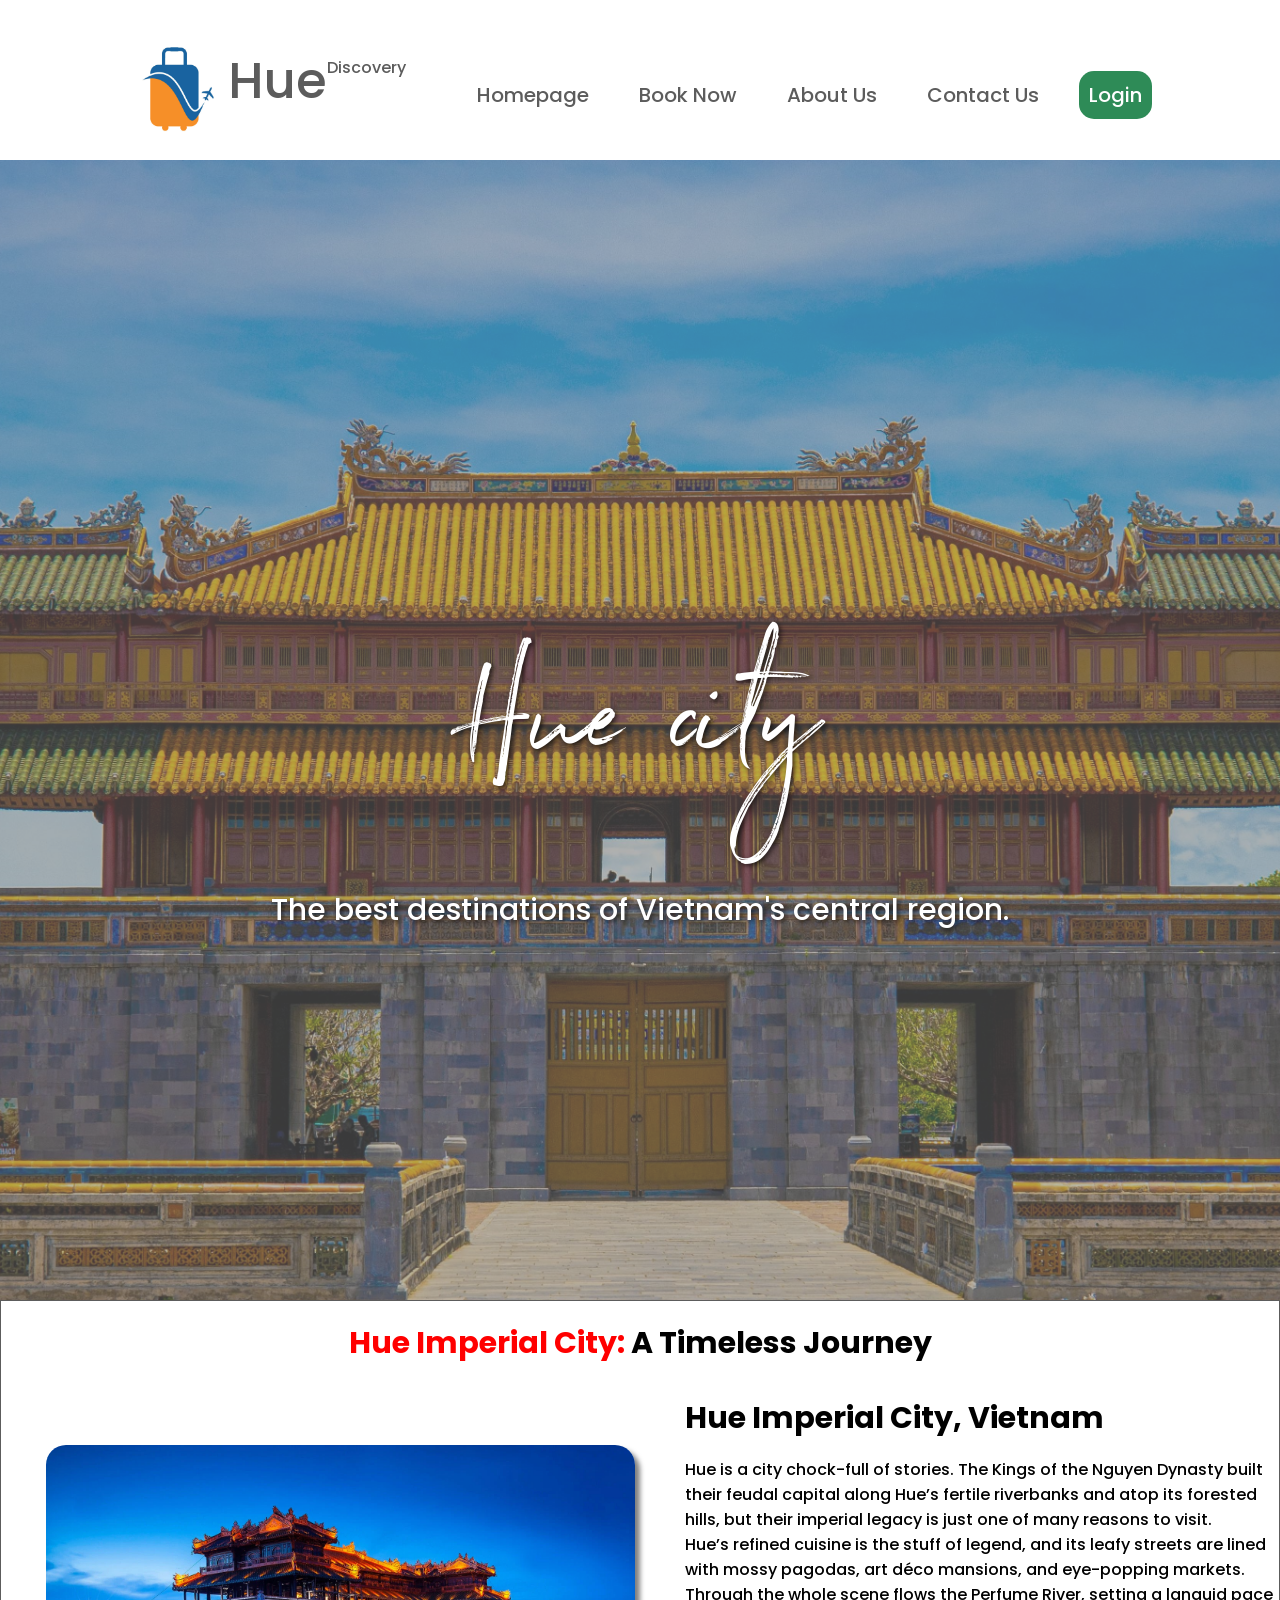
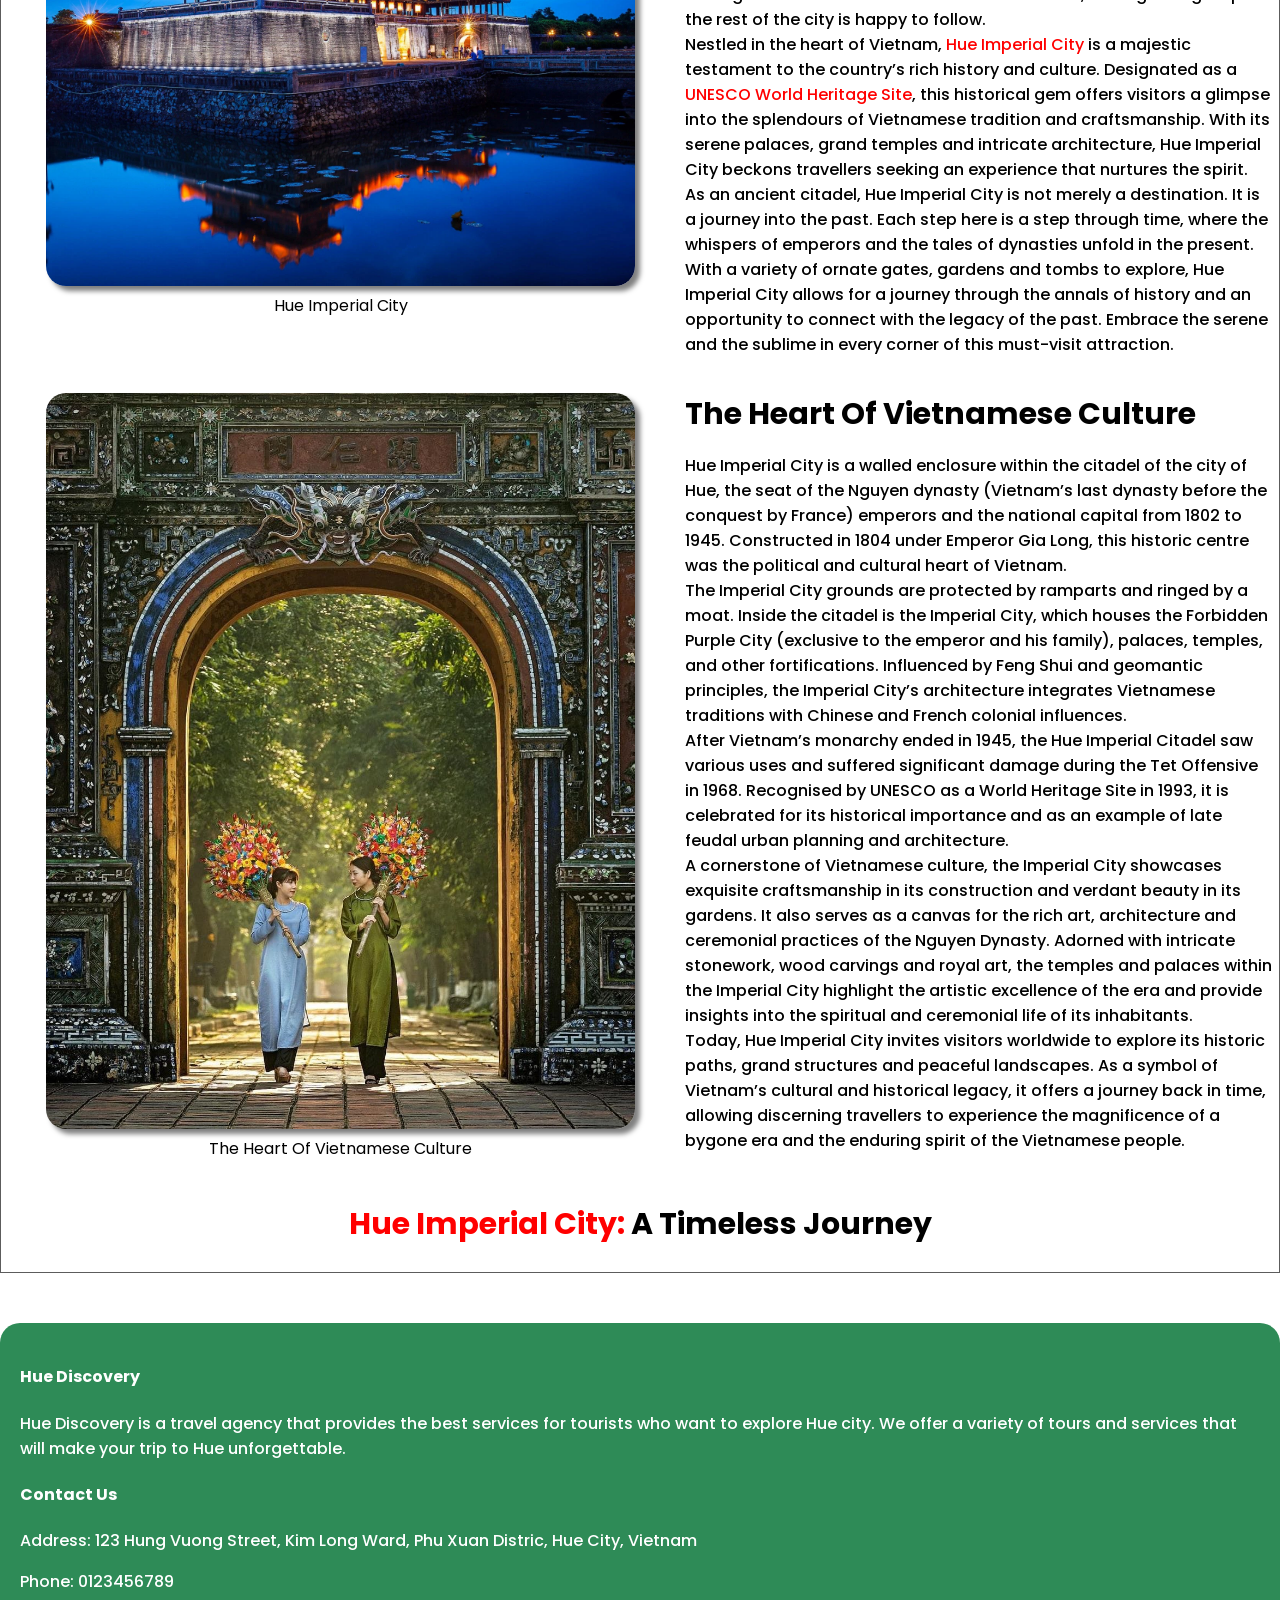
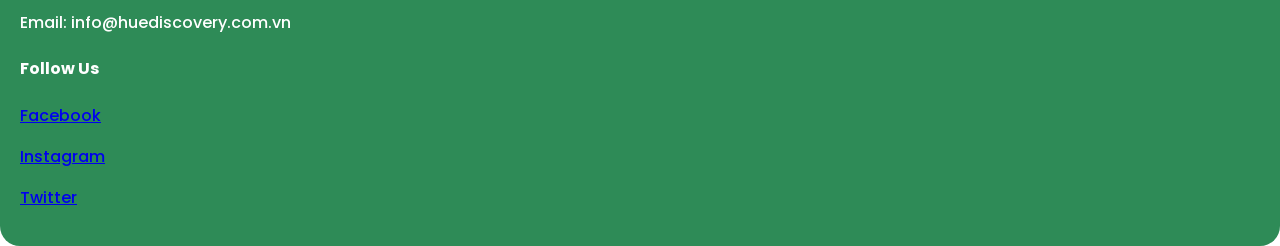
==== html-basic/assessment/Part2/index.html @ 6ab5e44c "Modify HueDiscovery website and update JavaScript assessment 2" ====
<!DOCTYPE html>
<html lang="en">

<head>
    <meta charset="UTF-8">
    <meta name="viewport" content="width=device-width, initial-scale=1.0">
    <title>HomePage</title>
    <link rel="stylesheet" href="./css/index.css">
    <link
        href="https://fonts.googleapis.com/css2?family=Open+Sans:ital,wght@0,300..800;1,300..800&family=Poppins:ital,wght@0,100;0,200;0,300;0,400;0,500;0,600;0,700;0,800;0,900;1,100;1,200;1,300;1,400;1,500;1,600;1,700;1,800;1,900&display=swap"
        rel="stylesheet">
</head>

<body>
    <header>
        <nav>
            <div class="logo">
                <img src="./img/Logo.jpg" alt="Logo">
                <h1>Hue</h1>
                <p>Discovery</p>
            </div>
            <ul>
                <li class="menu"><a href="index.html">Homepage</a></li>
                <li class="menu"><a href="service.html">Book Now</a></li>
                <li class="menu"><a href="about.html">About Us</a></li>
                <li class="menu"><a href="contact.html">Contact Us</a></li>
                <li><a class="loginBt" href="login.html">Login</a></li>
            </ul>
        </nav>
        <section class="hero">
            <h1>Hue city</h1>
            <p>The best destinations of Vietnam's central region.</p>
        </section>
    </header>
    <main>
        <section class="contentContainer">
            <h2><span class="highLightText">Hue Imperial City:</span> A Timeless Journey</h2>
            <div class="contentWrapper">
                <figure class="slide">
                    <img src="./img/best-time-to-visit-hue-1536x1152.webp" alt="Hue Imperial City">
                    <figcaption>Hue Imperial City</figcaption>
                </figure>
                <div class="informationContainer">
                    <div class="imperialCityContent">
                        <article>
                            <h3> Hue Imperial City, Vietnam</h3>
                            <p>Hue is a city chock-full of stories. The Kings of the Nguyen Dynasty built their feudal
                                capital
                                along Hue’s fertile riverbanks and atop its forested hills, but their imperial legacy is
                                just
                                one of many reasons to visit. <br>
                                Hue’s refined cuisine is the stuff of legend, and its leafy streets are lined with mossy
                                pagodas, art déco mansions, and eye-popping markets. Through the whole scene flows the
                                Perfume
                                River, setting a languid pace the rest of the city is happy to follow. <br>
                                Nestled in the heart of Vietnam, <span class="highLightText">Hue Imperial City</span> is a majestic testament to the
                                country’s
                                rich
                                history and culture. Designated as a <span class="highLightText">UNESCO World Heritage Site</span>, this historical gem
                                offers
                                visitors a glimpse into the splendours of Vietnamese tradition and craftsmanship. With
                                its
                                serene palaces, grand temples and intricate architecture, Hue Imperial City beckons
                                travellers
                                seeking an experience that nurtures the spirit. <br>
                                As an ancient citadel, Hue Imperial City is not merely a destination. It is a journey
                                into
                                the
                                past. Each step here is a step through time, where the whispers of emperors and the
                                tales of
                                dynasties unfold in the present. With a variety of ornate gates, gardens and tombs to
                                explore,
                                Hue Imperial City allows for a journey through the annals of history and an opportunity
                                to
                                connect with the legacy of the past. Embrace the serene and the sublime in every corner
                                of
                                this
                                must-visit attraction. </p>
                        </article>                        
                    </div>
                </div>
            </div>
            <div class="contentWrapper">
                <figure class="slide">
                    <img src="./img/vietnameseCulture.jpg" alt="The Heart Of Vietnamese Culture">
                    <figcaption>The Heart Of Vietnamese Culture</figcaption>
                </figure>
                <div class="informationContainer">
                    <div class="imperialCityContent">
                        <article>
                            <h3>The Heart Of Vietnamese Culture</h3>
                            <p> Hue Imperial City is a walled enclosure within the citadel of the city of Hue, the seat of the Nguyen dynasty (Vietnam’s last dynasty before the conquest by France) emperors and the national capital from 1802 to 1945. Constructed in 1804 under Emperor Gia Long, this historic centre was the political and cultural heart of Vietnam. <br>
                                
                                The Imperial City grounds are protected by ramparts and ringed by a moat. Inside the citadel is the Imperial City, which houses the Forbidden Purple City (exclusive to the emperor and his family), palaces, temples, and other fortifications. Influenced by Feng Shui and geomantic principles, the Imperial City’s architecture integrates Vietnamese traditions with Chinese and French colonial influences. <br>
                                
                                After Vietnam’s monarchy ended in 1945, the Hue Imperial Citadel saw various uses and suffered significant damage during the Tet Offensive in 1968. Recognised by UNESCO as a World Heritage Site in 1993, it is celebrated for its historical importance and as an example of late feudal urban planning and architecture. <br>
                                
                                A cornerstone of Vietnamese culture, the Imperial City showcases exquisite craftsmanship in its construction and verdant beauty in its gardens. It also serves as a canvas for the rich art, architecture and ceremonial practices of the Nguyen Dynasty. Adorned with intricate stonework, wood carvings and royal art, the temples and palaces within the Imperial City highlight the artistic excellence of the era and provide insights into the spiritual and ceremonial life of its inhabitants. <br>
                                Today, Hue Imperial City invites visitors worldwide to explore its historic paths, grand structures and peaceful landscapes. As a symbol of Vietnam’s cultural and historical legacy, it offers a journey back in time, allowing discerning travellers to experience the magnificence of a bygone era and the enduring spirit of the Vietnamese people.
                                </p>
                        </article>                        
                    </div>
                </div>
            </div>
            <h2><span class="highLightText">Hue Imperial City:</span> A Timeless Journey</h2>



        </section>
    </main>
    <footer>
        <div class="footerContainer">
            <div class="footerContent">
                <h4>Hue Discovery</h4>
                <p> Hue Discovery is a travel agency that provides the best services for tourists who want to explore
                    Hue city. We offer a variety of tours and services that will make your trip to Hue unforgettable.
                </p>
            </div>
            <div class="footerContent">
                <h4> Contact Us</h4>
                <p> Address: 123 Hung Vuong Street, Kim Long Ward, Phu Xuan Distric, Hue City, Vietnam</p>
                <p> Phone: 0123456789</p>
                <p> Email: info@huediscovery.com.vn
            </div>
            <div class="footerContent">
                <h4> Follow Us</h4>
                <p> <a href="https://www.facebook.com/huediscovery">Facebook</a></p>
                <p> <a href="https://www.instagram.com/huediscovery">Instagram</a></p>
                <p> <a href="https://www.twitter.com/huediscovery">Twitter</a></p>
            </div>
        </div>
    </footer>
</body>

</html>
---- html-basic/assessment/Part2/css/index.css ----
/* -This is the CSS file for the index.html file
---------------------------------------------------------
-Introduction part of Hue Discovery website
---------------------------------------------------------
Insert font Northwell.ttf for Hero landing page */
@font-face {
    font-family: Northwell;
    src: url(../fonts/Northwell.ttf);
}

/* Setting attributes for the body */
body {
    font-family: "Poppins", serif;
    background-color: white;
    box-sizing: border-box;
    margin: auto;
    padding: 0px;
}

/* Setting attributes for the navigation bar */
nav {
    width: 80%;
    height: 100px;
    display: flex;
    align-items: center;
    justify-content: space-between;
    margin: auto;
    background-color: white;
    padding: 0 20px;
    margin-top: 50px;
    margin-bottom: 10px;
    border-radius: 20px;
}

nav ul {
    height: 100%;
    list-style: none;
    display: flex;
    justify-content: flex-end;
    align-items: center;
    gap: 30px;
}

nav ul li a {
    text-decoration: none;
    color: #5c5c5c;
    font-size: 20px;
    font-weight: 500;
    padding: 10px;
    white-space: nowrap;
    transition: color 0.3s ease, transform 0.3s ease;
}

nav ul li a:hover {
    color: seagreen;
}

nav ul li .loginBt {
    background-color: seagreen;
    border-radius: 15px;
    color: white;
    transition: 0.3s ease-in-out;
}

nav ul li .loginBt:hover {
    cursor: pointer;
    color: seagreen;
    background-color: white;
    border: 1px solid seagreen;
}


nav ul li {
    position: relative;
    height: 40px;
}

nav ul .menu::after {
    content: "";
    position: absolute;
    left: 50%;
    bottom: 0;
    width: 0;
    height: 4px;
    background: seagreen;
    transition: width 0.3s ease, left 0.3s ease;
}

nav ul li:hover::after {
    width: 100%;
    left: 0;
}
/* Settings for the logo and branch name of the website */
.logo {
    display: flex;
    justify-content: flex-start;
}

.logo img {
    width: 100px;
    height: 100px;
    border-radius: 50%;
    transition: transform 0.3s ease;
}

.logo h1,
p {
    font-weight: 500;
    color: #5c5c5c;
    transition: color 0.3s ease, transform 0.3s ease;
}

.logo h1 {
    font-size: 50px;
    margin-top: 5px;
}

.logo h1:hover {
    color: seagreen;
    transform: scale(1.1);
}
/* Settings for the hero landing page */
.hero {
    position: relative;
    background: url("../img/Hue-hero.jpg") no-repeat center/cover;
    height: 1100px;
    display: flex;
    flex-direction: column;
    align-items: center;
    justify-content: center;
    text-align: center;
    color: white;
    padding: 20px;
}

.hero::before {
    content: "";
    position: absolute;
    top: 0;
    left: 0;
    width: 100%;
    height: 100%;
    background: rgba(117, 117, 117, 0.5);
}

.hero h1 {
    position: relative;
    z-index: 1;
    font-size: 150px;
    text-shadow: 2px 2px 5px rgba(0, 0, 0, 0.7);
    margin-bottom: 5px;
    font-weight: 500;
    font-family: 'Northwell', serif;
}

.hero p {
    position: relative;
    z-index: 1;
    font-size: 30px;
    text-shadow: 2px 2px 5px rgba(0, 0, 0, 0.7);
    margin-top: 20px;
    color: white;
}
/*---------------------------------------------------------
 - Settings for the Main content of the website 
 ---------------------------------------------------------*/
 
 .contentContainer {
    display: flex;
    flex-direction: column; /* Stack content vertically */
    justify-content: flex-start;
    align-items: center; /* Center content horizontally */
    margin: auto;
    border: 1px solid #5c5c5c;
}
.contentWrapper {
    display: flex;
    align-items: center;
}
.contentContainer h2 {
    font-size: 30px;
    font-weight: bold;
    color: #000000;
    margin-top: 20px;
}
.contentContainer .highLightText{
    color: red;
}
.contentContainer .contentWrapper .slide img {
    width: 100%;
    border-radius: 20px;
    box-shadow: 5px 5px 5px rgba(0, 0, 0, 0.5);
    transition: ease-in-out 0.5s;
}
.contentContainer .contentWrapper figcaption {
    color: #000000; text-align: center;
}

.contentContainer .contentWrapper .slide img:hover {
    transform: scale(0.9);
}

.contentContainer .contentWrapper .slide,

.contentContainer .contentWrapper .informationContainer {
    width: 50%;
    max-width: 800px;
    padding: 5px;
}

.contentContainer .contentWrapper .informationContainer p,h3 {
    color: #000000;
    margin-bottom: 10px;
}
 
.contentContainer .contentWrapper .informationContainer h3 {
    font-size: 30px;
    font-weight: bold;
    margin-top: 0px;
}
/* Settings footer part of the website page */
footer {
    background-color: seagreen;
    padding: 20px;
    margin-top: 50px;
    border-radius: 20px;
}

footer p,
h4 {
    color: white;
}






















@media (max-width: 700px) {
    nav ul {
        flex-direction: column;
        /* Stack items vertically */
        align-items: flex-end;
        /* Center the items horizontally */
        gap: 5px;
        margin-top: 20px;
        /* Adjust spacing between items */
    }

    nav ul li a {
        font-size: 10px;
        /* Optionally, adjust font size for smaller screens */
        padding: 8px;
        /* Adjust padding for a more compact look */
    }

    .logo h1 {
        font-size: 25px;
    }

}
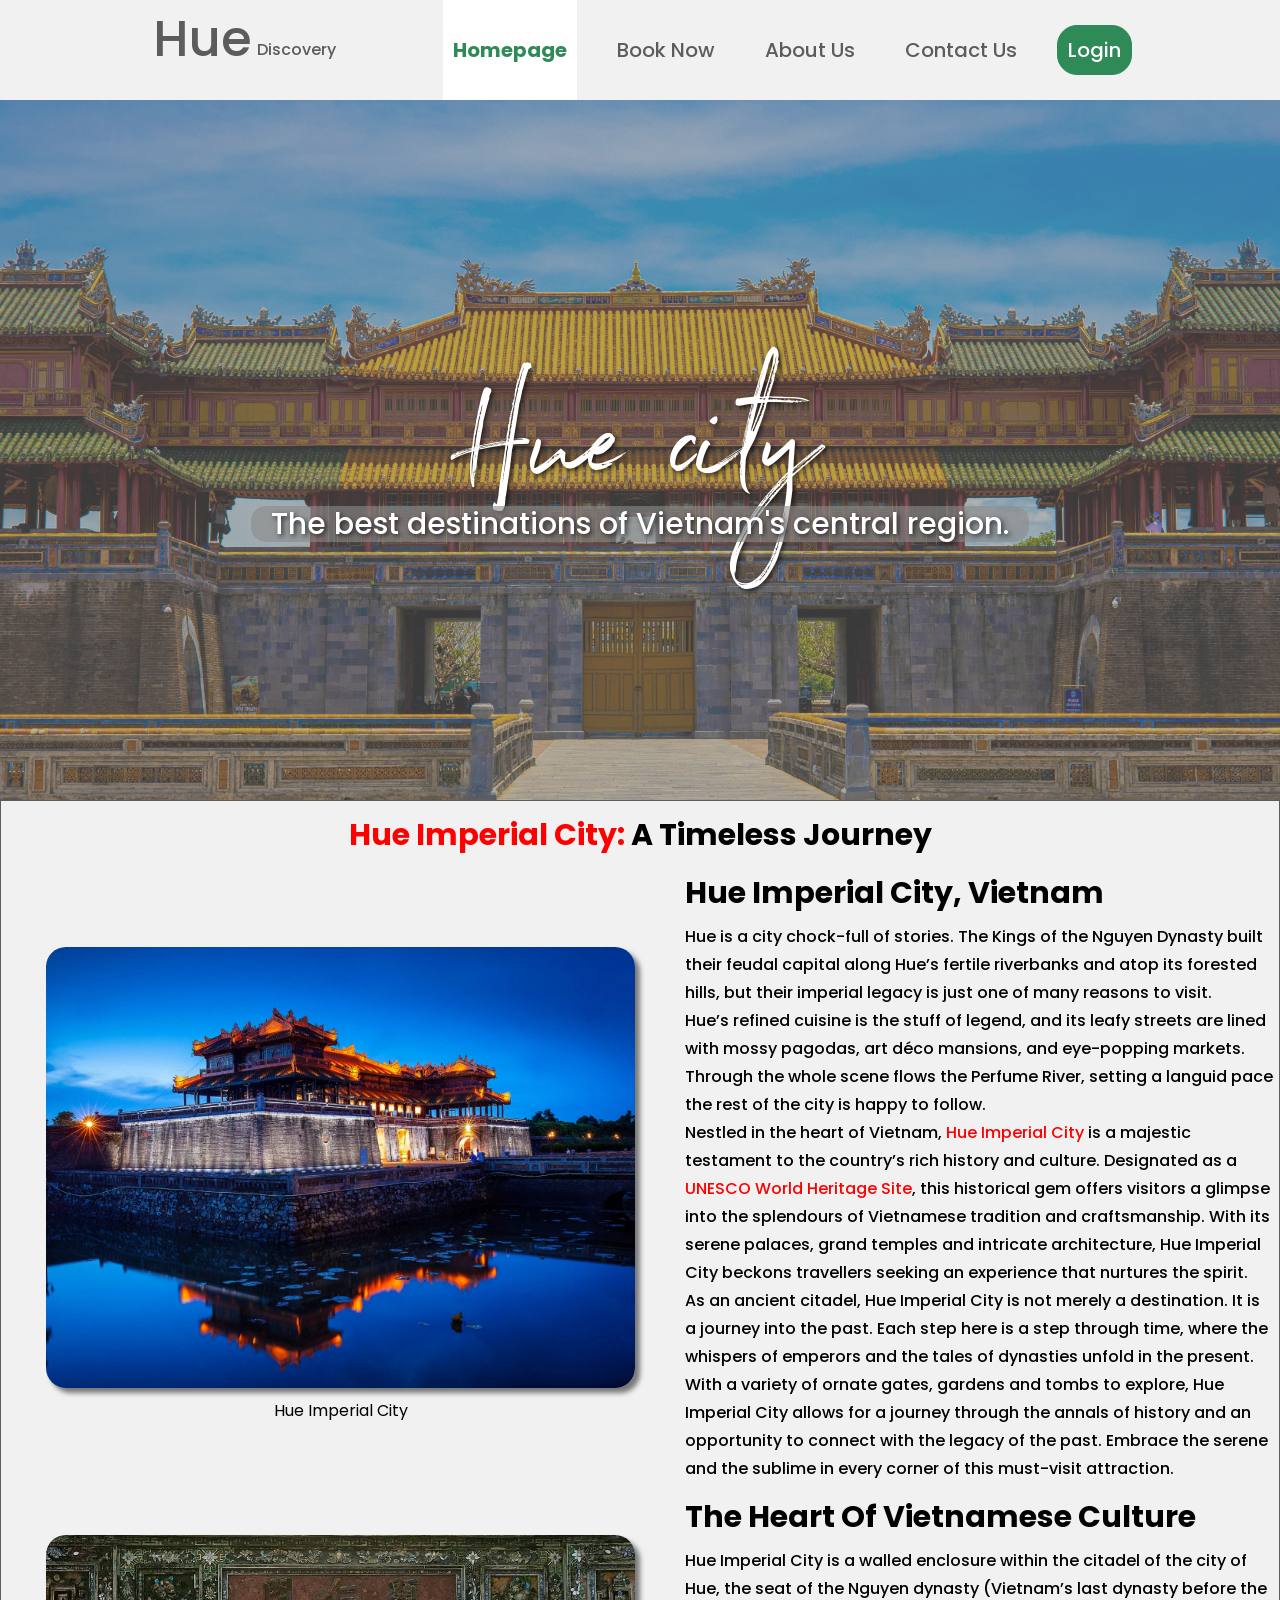
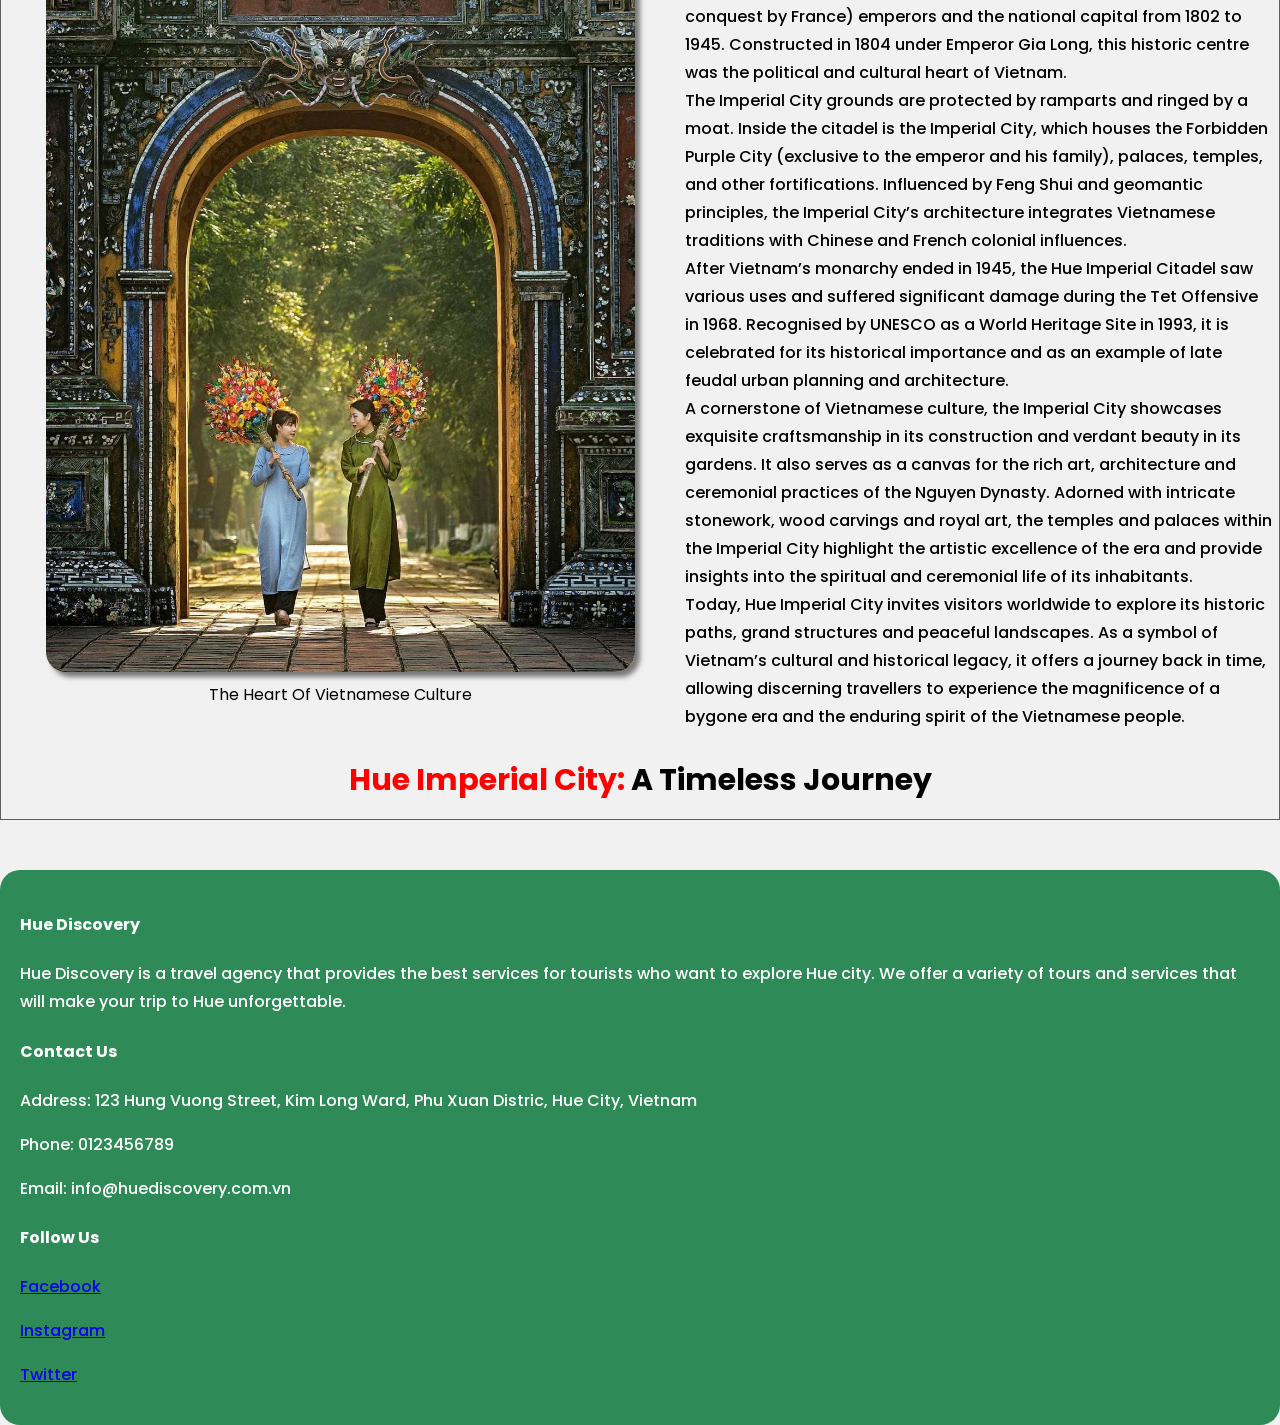
==== commit 8bd57dcd: "add file inclass HTML week4" ====
--- a/html-basic/assessment/Part2/index.html
+++ b/html-basic/assessment/Part2/index.html
@@ -15,16 +15,16 @@
     <header>
         <nav>
             <div class="logo">
-                <img src="./img/Logo.jpg" alt="Logo">
-                <h1>Hue</h1>
+<!--                 <img src="./img/Logo.jpg" alt="Logo"> -->
+                <h2>Hue</h2>
                 <p>Discovery</p>
             </div>
             <ul>
-                <li class="menu"><a href="index.html">Homepage</a></li>
+                <li class="menu"><a href="index.html" class="current " >Homepage</a></li>
                 <li class="menu"><a href="service.html">Book Now</a></li>
                 <li class="menu"><a href="about.html">About Us</a></li>
                 <li class="menu"><a href="contact.html">Contact Us</a></li>
-                <li><a class="loginBt" href="login.html">Login</a></li>
+                <li class="loginLi"><a class="loginBt" href="login.html">Login</a></li>
             </ul>
         </nav>
         <section class="hero">
--- a/html-basic/assessment/Part2/css/index.css
+++ b/html-basic/assessment/Part2/css/index.css
@@ -4,274 +4,231 @@
 ---------------------------------------------------------
 Insert font Northwell.ttf for Hero landing page */
 @font-face {
-    font-family: Northwell;
-    src: url(../fonts/Northwell.ttf);
-}
-
+  font-family: Northwell;
+  src: url(../fonts/Northwell.ttf);
+}
+*{
+    box-sizing: border-box;
+}
 /* Setting attributes for the body */
 body {
-    font-family: "Poppins", serif;
-    background-color: white;
-    box-sizing: border-box;
-    margin: auto;
-    padding: 0px;
+  font-family: "Poppins", serif;
+  margin: 0;
+  line-height: 28px;
+  color: #333333;
+  background-color: rgb(241, 241, 241);
 }
 
 /* Setting attributes for the navigation bar */
 nav {
-    width: 80%;
-    height: 100px;
-    display: flex;
-    align-items: center;
-    justify-content: space-between;
-    margin: auto;
-    background-color: white;
-    padding: 0 20px;
-    margin-top: 50px;
-    margin-bottom: 10px;
-    border-radius: 20px;
-}
-
+  width: 80%;
+  height: 100px;
+  display: flex;
+  align-items: center;
+  justify-content: space-between;
+  margin: auto;
+  padding: 0 20px;
+}
 nav ul {
-    height: 100%;
     list-style: none;
     display: flex;
     justify-content: flex-end;
-    align-items: center;
+    align-items: center; 
     gap: 30px;
-}
-
+    height: 100%; 
+}
+nav ul li {
+    height: 100%; 
+    display: flex; 
+    align-items: center; 
+}
+nav ul li a:hover{
+    background-color: white;
+    color: seagreen;
+  }
 nav ul li a {
-    text-decoration: none;
-    color: #5c5c5c;
-    font-size: 20px;
-    font-weight: 500;
-    padding: 10px;
-    white-space: nowrap;
-    transition: color 0.3s ease, transform 0.3s ease;
-}
-
-nav ul li a:hover {
-    color: seagreen;
-}
-
-nav ul li .loginBt {
-    background-color: seagreen;
-    border-radius: 15px;
-    color: white;
-    transition: 0.3s ease-in-out;
-}
-
-nav ul li .loginBt:hover {
-    cursor: pointer;
+  text-decoration: none;
+  color: #5c5c5c;
+  font-size: 20px;
+  font-weight: 500;
+  padding: 10px;
+  transition: 0.3s ease;
+  display: flex;
+  align-items: center;
+  height: 100%;
+}
+
+nav ul li .current {
+    font-weight: bold;
     color: seagreen;
     background-color: white;
-    border: 1px solid seagreen;
-}
-
-
-nav ul li {
-    position: relative;
-    height: 40px;
-}
-
-nav ul .menu::after {
-    content: "";
-    position: absolute;
-    left: 50%;
-    bottom: 0;
-    width: 0;
-    height: 4px;
-    background: seagreen;
-    transition: width 0.3s ease, left 0.3s ease;
-}
-
-nav ul li:hover::after {
-    width: 100%;
-    left: 0;
-}
-/* Settings for the logo and branch name of the website */
-.logo {
-    display: flex;
-    justify-content: flex-start;
-}
-
-.logo img {
-    width: 100px;
-    height: 100px;
-    border-radius: 50%;
-    transition: transform 0.3s ease;
-}
-
-.logo h1,
-p {
-    font-weight: 500;
-    color: #5c5c5c;
-    transition: color 0.3s ease, transform 0.3s ease;
-}
-
-.logo h1 {
-    font-size: 50px;
-    margin-top: 5px;
-}
-
-.logo h1:hover {
-    color: seagreen;
-    transform: scale(1.1);
+}
+
+nav ul li .loginBt {
+  background-color: seagreen;
+  border-radius: 20px;
+  border: 1px solid seagreen;
+  color: white;
+  height: 50px;
+  transition: 0.3s ease-in-out;
+}
+
+nav ul li .loginBt:hover {
+  color: seagreen;
+}
+
+nav .logo {
+  display: flex;
+}
+nav .logo h2,p
+{
+  font-weight: 500;
+  color: #5c5c5c;
+  transition: color 0.3s ease, transform 0.3s ease;
+}
+
+nav .logo h2 {
+  font-size: 50px;
+  margin: 5px;
+}
+nav .logo h2:hover {
+  color: seagreen;
+  transform: scale(1.1);
 }
 /* Settings for the hero landing page */
 .hero {
-    position: relative;
-    background: url("../img/Hue-hero.jpg") no-repeat center/cover;
-    height: 1100px;
-    display: flex;
-    flex-direction: column;
-    align-items: center;
-    justify-content: center;
-    text-align: center;
-    color: white;
-    padding: 20px;
+  position: relative;
+  background: url("../img/Hue-hero.jpg") no-repeat center/cover;
+  height: 700px;
+  display: flex;
+  flex-direction: column;
+  align-items: center;
+  justify-content: center;
+  text-align: center;
+  color: white;
 }
 
 .hero::before {
-    content: "";
-    position: absolute;
-    top: 0;
-    left: 0;
-    width: 100%;
-    height: 100%;
-    background: rgba(117, 117, 117, 0.5);
+  content: "";
+  position: absolute;
+  top: 0;
+  left: 0;
+  width: 100%;
+  height: 100%;
+  background: rgba(117, 117, 117, 0.5);
 }
 
 .hero h1 {
-    position: relative;
-    z-index: 1;
-    font-size: 150px;
-    text-shadow: 2px 2px 5px rgba(0, 0, 0, 0.7);
-    margin-bottom: 5px;
-    font-weight: 500;
-    font-family: 'Northwell', serif;
+  position: relative;
+  font-size: 150px;
+  text-shadow: 2px 2px 5px rgba(0, 0, 0, 0.7);
+  margin-bottom: 5px;
+  font-weight: 500;
+  font-family: "Northwell", serif;
 }
 
 .hero p {
-    position: relative;
-    z-index: 1;
-    font-size: 30px;
-    text-shadow: 2px 2px 5px rgba(0, 0, 0, 0.7);
-    margin-top: 20px;
-    color: white;
+  position: relative;
+  font-size: 30px;
+  text-shadow: 2px 2px 5px rgba(0, 0, 0, 0.7);
+  margin-top: 20px;
+  color: white;
+  background-color: rgba(139, 139, 139, 0.603);
+  border-radius: 15px;
+/*   padding-left: 10px; */
+padding: 4px 20px ;
 }
 /*---------------------------------------------------------
  - Settings for the Main content of the website 
  ---------------------------------------------------------*/
- 
- .contentContainer {
-    display: flex;
-    flex-direction: column; /* Stack content vertically */
-    justify-content: flex-start;
-    align-items: center; /* Center content horizontally */
-    margin: auto;
-    border: 1px solid #5c5c5c;
+
+.contentContainer {
+  display: flex;
+  flex-direction: column; /* Stack content vertically */
+  justify-content: flex-start;
+  align-items: center; /* Center content horizontally */
+  margin: auto;
+  border: 1px solid #5c5c5c;
 }
 .contentWrapper {
-    display: flex;
-    align-items: center;
+  display: flex;
+  align-items: center;
 }
 .contentContainer h2 {
-    font-size: 30px;
-    font-weight: bold;
-    color: #000000;
-    margin-top: 20px;
-}
-.contentContainer .highLightText{
-    color: red;
+  font-size: 30px;
+  font-weight: bold;
+  color: #000000;
+  margin-top: 20px;
+}
+.contentContainer .highLightText {
+  color: red;
 }
 .contentContainer .contentWrapper .slide img {
-    width: 100%;
-    border-radius: 20px;
-    box-shadow: 5px 5px 5px rgba(0, 0, 0, 0.5);
-    transition: ease-in-out 0.5s;
+  width: 100%;
+  border-radius: 20px;
+  box-shadow: 5px 5px 5px rgba(0, 0, 0, 0.5);
+  transition: ease-in-out 0.5s;
 }
 .contentContainer .contentWrapper figcaption {
-    color: #000000; text-align: center;
+  color: #000000;
+  text-align: center;
 }
 
 .contentContainer .contentWrapper .slide img:hover {
-    transform: scale(0.9);
+  transform: scale(0.9);
 }
 
 .contentContainer .contentWrapper .slide,
-
 .contentContainer .contentWrapper .informationContainer {
-    width: 50%;
-    max-width: 800px;
-    padding: 5px;
-}
-
-.contentContainer .contentWrapper .informationContainer p,h3 {
-    color: #000000;
-    margin-bottom: 10px;
-}
- 
+  width: 50%;
+  max-width: 800px;
+  padding: 5px;
+}
+
+.contentContainer .contentWrapper .informationContainer p,
+h3 {
+  color: #000000;
+  margin-bottom: 10px;
+}
+
 .contentContainer .contentWrapper .informationContainer h3 {
-    font-size: 30px;
-    font-weight: bold;
-    margin-top: 0px;
+  font-size: 30px;
+  font-weight: bold;
+  margin-top: 0px;
 }
 /* Settings footer part of the website page */
 footer {
-    background-color: seagreen;
-    padding: 20px;
-    margin-top: 50px;
-    border-radius: 20px;
+  background-color: seagreen;
+  padding: 20px;
+  margin-top: 50px;
+  border-radius: 20px;
 }
 
 footer p,
 h4 {
-    color: white;
-}
-
-
-
-
-
-
-
-
-
-
-
-
-
-
-
-
-
-
-
-
-
+  color: white;
+}
 
 @media (max-width: 700px) {
-    nav ul {
-        flex-direction: column;
-        /* Stack items vertically */
-        align-items: flex-end;
-        /* Center the items horizontally */
-        gap: 5px;
-        margin-top: 20px;
-        /* Adjust spacing between items */
-    }
-
-    nav ul li a {
-        font-size: 10px;
-        /* Optionally, adjust font size for smaller screens */
-        padding: 8px;
-        /* Adjust padding for a more compact look */
-    }
-
-    .logo h1 {
-        font-size: 25px;
-    }
-
-}+  nav {
+    flex-direction: column;
+    position: static;
+    height: auto;
+    justify-content: flex-start;
+    margin: auto;
+  }
+  nav ul {
+    flex-direction: column;
+    gap: 5px;
+    margin-top: 20px;
+  }
+
+  nav ul li a {
+    font-size: 14px;
+    padding: 8px;
+  }
+
+  .logo h1 {
+    font-size: 25px;
+  }
+}
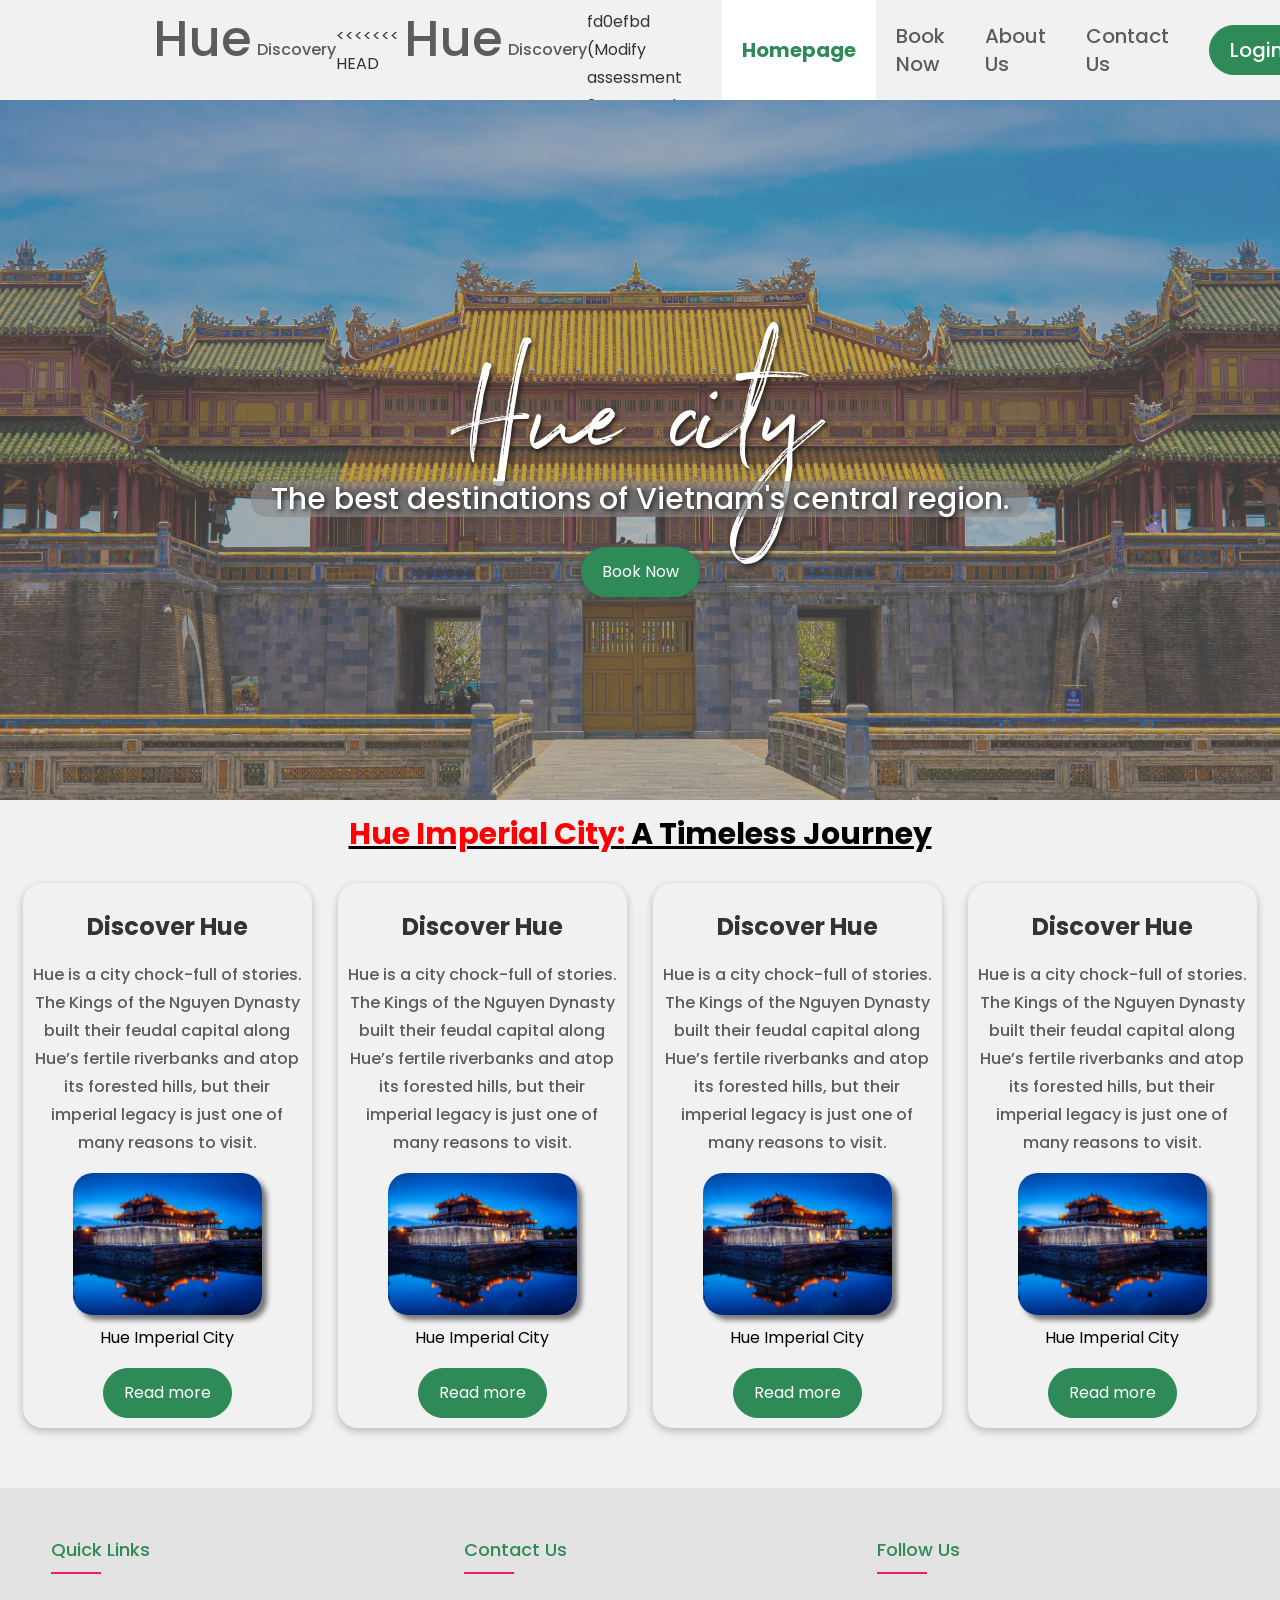
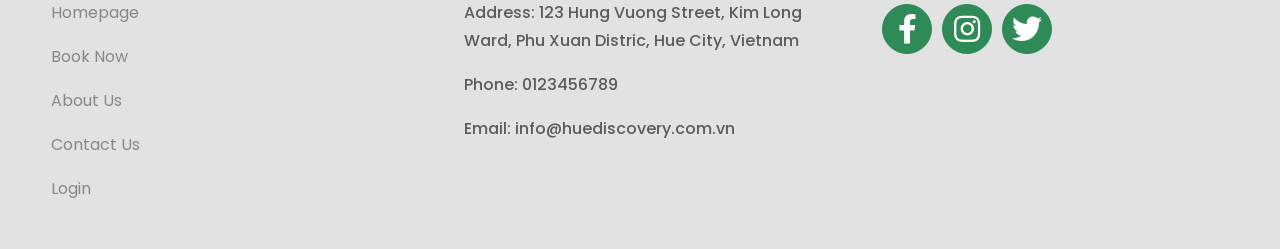
==== commit a88589b9: "Modify assessment HTML and CSS" ====
--- a/html-basic/assessment/Part2/index.html
+++ b/html-basic/assessment/Part2/index.html
@@ -5,131 +5,158 @@
     <meta charset="UTF-8">
     <meta name="viewport" content="width=device-width, initial-scale=1.0">
     <title>HomePage</title>
-    <link rel="stylesheet" href="./css/index.css">
+    <!-- Link to external CSS stylesheet -->
+    <link rel="stylesheet" href="./css/style.css">
+    <!-- Import Google Fonts -->
     <link
         href="https://fonts.googleapis.com/css2?family=Open+Sans:ital,wght@0,300..800;1,300..800&family=Poppins:ital,wght@0,100;0,200;0,300;0,400;0,500;0,600;0,700;0,800;0,900;1,100;1,200;1,300;1,400;1,500;1,600;1,700;1,800;1,900&display=swap"
         rel="stylesheet">
+    <!-- Import Font Awesome for icons -->
+    <link rel="stylesheet" type="text/css"
+        href="https://cdnjs.cloudflare.com/ajax/libs/font-awesome/5.15.1/css/all.min.css">
 </head>
 
 <body>
-    <header>
+    <!-- HEADER SECTION -->
+    <header class="header-container">
+        <!-- Website Logo -->
+        <div class="logo">
+            <h2>Hue</h2>
+            <p>Discovery</p>
+        </div>
+        <!-- Navigation Menu -->
         <nav>
+<<<<<<< HEAD
             <div class="logo">
-<!--                 <img src="./img/Logo.jpg" alt="Logo"> -->
                 <h2>Hue</h2>
                 <p>Discovery</p>
             </div>
+=======
+>>>>>>> fd0efbd (Modify assessment 2 HTML and CSS)
             <ul>
-                <li class="menu"><a href="index.html" class="current " >Homepage</a></li>
+                <li class="menu"><a href="index.html" class="current ">Homepage</a></li>
                 <li class="menu"><a href="service.html">Book Now</a></li>
                 <li class="menu"><a href="about.html">About Us</a></li>
                 <li class="menu"><a href="contact.html">Contact Us</a></li>
                 <li class="loginLi"><a class="loginBt" href="login.html">Login</a></li>
             </ul>
         </nav>
-        <section class="hero">
-            <h1>Hue city</h1>
-            <p>The best destinations of Vietnam's central region.</p>
-        </section>
     </header>
+    <!-- HERO SECTION -->
+    <section class="hero">
+        <h1>Hue city</h1>
+        <p>The best destinations of Vietnam's central region.</p>
+        <a class="book-now-btn" href="service.html" class="btn">Book Now</a>
+    </section>
+    <!-- Main Content Section -->
     <main>
-        <section class="contentContainer">
-            <h2><span class="highLightText">Hue Imperial City:</span> A Timeless Journey</h2>
-            <div class="contentWrapper">
-                <figure class="slide">
-                    <img src="./img/best-time-to-visit-hue-1536x1152.webp" alt="Hue Imperial City">
-                    <figcaption>Hue Imperial City</figcaption>
-                </figure>
-                <div class="informationContainer">
-                    <div class="imperialCityContent">
-                        <article>
-                            <h3> Hue Imperial City, Vietnam</h3>
-                            <p>Hue is a city chock-full of stories. The Kings of the Nguyen Dynasty built their feudal
-                                capital
-                                along Hue’s fertile riverbanks and atop its forested hills, but their imperial legacy is
-                                just
-                                one of many reasons to visit. <br>
-                                Hue’s refined cuisine is the stuff of legend, and its leafy streets are lined with mossy
-                                pagodas, art déco mansions, and eye-popping markets. Through the whole scene flows the
-                                Perfume
-                                River, setting a languid pace the rest of the city is happy to follow. <br>
-                                Nestled in the heart of Vietnam, <span class="highLightText">Hue Imperial City</span> is a majestic testament to the
-                                country’s
-                                rich
-                                history and culture. Designated as a <span class="highLightText">UNESCO World Heritage Site</span>, this historical gem
-                                offers
-                                visitors a glimpse into the splendours of Vietnamese tradition and craftsmanship. With
-                                its
-                                serene palaces, grand temples and intricate architecture, Hue Imperial City beckons
-                                travellers
-                                seeking an experience that nurtures the spirit. <br>
-                                As an ancient citadel, Hue Imperial City is not merely a destination. It is a journey
-                                into
-                                the
-                                past. Each step here is a step through time, where the whispers of emperors and the
-                                tales of
-                                dynasties unfold in the present. With a variety of ornate gates, gardens and tombs to
-                                explore,
-                                Hue Imperial City allows for a journey through the annals of history and an opportunity
-                                to
-                                connect with the legacy of the past. Embrace the serene and the sublime in every corner
-                                of
-                                this
-                                must-visit attraction. </p>
-                        </article>                        
+        <section class="content-container">
+            <h2 class="header-text"><span class="highlight-text">Hue Imperial City:</span> A Timeless Journey</h2>
+            <div class="content-wrapper">
+                <div class="content-tab col1">
+                    <div class="paragraph-container">
+                        <h2>Discover Hue</h2>
+                        <p> Hue is a city chock-full of stories. The Kings of the Nguyen Dynasty built their feudal
+                            capital
+                            along Hue’s fertile riverbanks and atop its forested hills, but their imperial legacy is
+                            just one
+                            of many reasons to visit.</p>
+                        <figure>
+                            <img src="./img/best-time-to-visit-hue-1536x1152.webp" alt="Hue Imperial City">
+                            <figcaption>Hue Imperial City</figcaption>
+                        </figure>
+                    </div>
+                    <div class="btn-container">
+                        <a class="read-more-btn" href="#">Read more</a>
+                    </div>
+                </div>
+                <div class="content-tab col2">
+                    <div class="paragraph-container">
+                        <h2>Discover Hue</h2>
+                        <p> Hue is a city chock-full of stories. The Kings of the Nguyen Dynasty built their feudal
+                            capital
+                            along Hue’s fertile riverbanks and atop its forested hills, but their imperial legacy is
+                            just one
+                            of many reasons to visit.</p>
+                        <figure>
+                            <img src="./img/best-time-to-visit-hue-1536x1152.webp" alt="Hue Imperial City">
+                            <figcaption>Hue Imperial City</figcaption>
+                        </figure>
+                    </div>
+                    <div class="btn-container">
+                        <a class="read-more-btn" href="#">Read more</a>
+                    </div>
+                </div>
+                <div class="content-tab col3">
+                    <div class="paragraph-container">
+                        <h2>Discover Hue</h2>
+                        <p> Hue is a city chock-full of stories. The Kings of the Nguyen Dynasty built their feudal
+                            capital
+                            along Hue’s fertile riverbanks and atop its forested hills, but their imperial legacy is
+                            just one
+                            of many reasons to visit.</p>
+                        <figure>
+                            <img src="./img/best-time-to-visit-hue-1536x1152.webp" alt="Hue Imperial City">
+                            <figcaption>Hue Imperial City</figcaption>
+                        </figure>
+                    </div>
+                    <div class="btn-container">
+                        <a class="read-more-btn" href="#">Read more</a>
+                    </div>
+                </div>
+                <div class="content-tab col4">
+                    <div class="paragraph-container">
+                        <h2>Discover Hue</h2>
+                        <p> Hue is a city chock-full of stories. The Kings of the Nguyen Dynasty built their feudal
+                            capital
+                            along Hue’s fertile riverbanks and atop its forested hills, but their imperial legacy is
+                            just one
+                            of many reasons to visit.</p>
+                        <figure>
+                            <img src="./img/best-time-to-visit-hue-1536x1152.webp" alt="Hue Imperial City">
+                            <figcaption>Hue Imperial City</figcaption>
+                        </figure>
+                    </div>
+                    <div class="btn-container">
+                        <a class="read-more-btn" href="#">Read more</a>
                     </div>
                 </div>
             </div>
-            <div class="contentWrapper">
-                <figure class="slide">
-                    <img src="./img/vietnameseCulture.jpg" alt="The Heart Of Vietnamese Culture">
-                    <figcaption>The Heart Of Vietnamese Culture</figcaption>
-                </figure>
-                <div class="informationContainer">
-                    <div class="imperialCityContent">
-                        <article>
-                            <h3>The Heart Of Vietnamese Culture</h3>
-                            <p> Hue Imperial City is a walled enclosure within the citadel of the city of Hue, the seat of the Nguyen dynasty (Vietnam’s last dynasty before the conquest by France) emperors and the national capital from 1802 to 1945. Constructed in 1804 under Emperor Gia Long, this historic centre was the political and cultural heart of Vietnam. <br>
-                                
-                                The Imperial City grounds are protected by ramparts and ringed by a moat. Inside the citadel is the Imperial City, which houses the Forbidden Purple City (exclusive to the emperor and his family), palaces, temples, and other fortifications. Influenced by Feng Shui and geomantic principles, the Imperial City’s architecture integrates Vietnamese traditions with Chinese and French colonial influences. <br>
-                                
-                                After Vietnam’s monarchy ended in 1945, the Hue Imperial Citadel saw various uses and suffered significant damage during the Tet Offensive in 1968. Recognised by UNESCO as a World Heritage Site in 1993, it is celebrated for its historical importance and as an example of late feudal urban planning and architecture. <br>
-                                
-                                A cornerstone of Vietnamese culture, the Imperial City showcases exquisite craftsmanship in its construction and verdant beauty in its gardens. It also serves as a canvas for the rich art, architecture and ceremonial practices of the Nguyen Dynasty. Adorned with intricate stonework, wood carvings and royal art, the temples and palaces within the Imperial City highlight the artistic excellence of the era and provide insights into the spiritual and ceremonial life of its inhabitants. <br>
-                                Today, Hue Imperial City invites visitors worldwide to explore its historic paths, grand structures and peaceful landscapes. As a symbol of Vietnam’s cultural and historical legacy, it offers a journey back in time, allowing discerning travellers to experience the magnificence of a bygone era and the enduring spirit of the Vietnamese people.
-                                </p>
-                        </article>                        
+        </section>
+    </main>
+
+    <!-- FOOTER SECTION -->
+    <footer>
+        <div class="footer-container">
+            <div class="footer-content">
+                <!-- Quick Links Section -->
+                <div class="footer-tab link">
+                    <h3 class="footer-header-text"> Quick Links</h3>
+                    <p> <a class="footer-link" href="index.html">Homepage</a></p>
+                    <p> <a class="footer-link" href="service.html">Book Now</a></p>
+                    <p> <a class="footer-link" href="about.html">About Us</a></p>
+                    <p> <a class="footer-link" href="contact.html">Contact Us</a></p>
+                    <p> <a class="footer-link" href="login.html">Login</a></p>
+                </div>
+                <!-- Contact Information -->
+                <div class="footer-tab contact">
+                    <h3 class="footer-header-text"> Contact Us</h3>
+                    <p> Address: 123 Hung Vuong Street, Kim Long Ward, Phu Xuan Distric, Hue City, Vietnam</p>
+                    <p> Phone: 0123456789</p>
+                    <p> Email: info@huediscovery.com.vn
+                </div>
+                <!-- Social Media Links -->
+                <div class="footer-tab follow">
+                    <h3 class="footer-header-text"> Follow Us</h3>
+                    <div class="social-media-container">
+                        <a class="social-media footer-link" href="https://www.facebook.com/huediscovery"><i
+                                class="icon fab fa-facebook-f"></i></a>
+                        <a class="social-media footer-link" href="https://www.instagram.com/huediscovery"><i
+                                class=" icon fab fa-instagram"></i></a>
+                        <a class="social-media footer-link" href="https://www.twitter.com/huediscovery"><i
+                                class="icon fab fa-twitter"></i></a>
                     </div>
                 </div>
-            </div>
-            <h2><span class="highLightText">Hue Imperial City:</span> A Timeless Journey</h2>
-
-
-
-        </section>
-    </main>
-    <footer>
-        <div class="footerContainer">
-            <div class="footerContent">
-                <h4>Hue Discovery</h4>
-                <p> Hue Discovery is a travel agency that provides the best services for tourists who want to explore
-                    Hue city. We offer a variety of tours and services that will make your trip to Hue unforgettable.
-                </p>
-            </div>
-            <div class="footerContent">
-                <h4> Contact Us</h4>
-                <p> Address: 123 Hung Vuong Street, Kim Long Ward, Phu Xuan Distric, Hue City, Vietnam</p>
-                <p> Phone: 0123456789</p>
-                <p> Email: info@huediscovery.com.vn
-            </div>
-            <div class="footerContent">
-                <h4> Follow Us</h4>
-                <p> <a href="https://www.facebook.com/huediscovery">Facebook</a></p>
-                <p> <a href="https://www.instagram.com/huediscovery">Instagram</a></p>
-                <p> <a href="https://www.twitter.com/huediscovery">Twitter</a></p>
-            </div>
-        </div>
     </footer>
 </body>
-
 </html>
--- a/html-basic/assessment/Part2/css/style.css
+++ b/html-basic/assessment/Part2/css/style.css
@@ -0,0 +1,375 @@
+/* -This is the CSS file for Hue Discovery website
+-This file contains the styling for the website
+---------------------------------------------------------
+-Introduction part of Hue Discovery website
+---------------------------------------------------------
+/* Importing a custom font for the hero landing page */
+@font-face {
+  font-family: Northwell;
+  src: url(../fonts/Northwell.ttf);
+}
+/* Apply box-sizing to all elements for consistent layout calculations */
+* {
+  box-sizing: border-box;
+}
+
+/* Styling the body of the webpage */
+body {
+  font-family: "Poppins", serif;
+  margin: 0 auto;
+  line-height: 28px;
+  color: #333333;
+  background-color: rgb(241, 241, 241);
+
+}
+
+
+/*---------------------------------------------------------
+ HEADER STYLES
+ ---------------------------------------------------------*/
+
+/* Header container for navigation and branding */
+.header-container {
+  height: 100px;
+  width: 80%;
+  display: flex;
+  justify-content: space-between;
+  align-items: center;
+  margin: auto;
+  padding: 10px 20px;
+}
+/*---------------Navigation bar part of the header ----------------*/
+
+/* Navigation bar settings */
+nav {
+  height: 100px;
+  flex-grow: 1;
+  display: flex;
+  justify-content: flex-end;
+  align-items: center;
+}
+/* Navigation list styling */
+nav ul {
+  list-style: none;
+  display: flex;
+  height: 100%;
+}
+/* Navigation list item styling */
+nav ul li {
+  height: 100%;
+  display: flex;
+  align-items: center;
+}
+/* Styling navigation links */
+nav ul li a {
+  text-decoration: none;
+  color: #5c5c5c;
+  font-size: 20px;
+  font-weight: 500;
+  padding: 10px;
+  transition: 0.3s ease;
+  display: flex;
+  align-items: center;
+  height: 100%;
+  padding: 20px;
+}
+/* Navigation link hover effect */
+nav ul li a:hover {
+  background-color: white;
+  color: seagreen;
+}
+/* Styling for the current active navigation link */
+nav ul li .current {
+  font-weight: bold;
+  color: seagreen;
+  background-color: white;
+}
+/*---------------Name branch part of the header ----------------*/
+/* Login button styling */
+nav ul li .loginBt {
+  background-color: seagreen;
+  border-radius: 30px;
+  border: 1px solid seagreen;
+  color: white;
+  height: 50px;
+  margin-left: 20px;
+  transition: 0.3s ease-in-out;
+}
+/* Login button hover effect */
+nav ul li .loginBt:hover {
+  color: seagreen;
+}
+/* Name branch - Logo styling */
+.logo {
+  display: flex;
+}
+/* Logo text styling */
+.logo h2,
+p {
+  font-weight: 500;
+  color: #5c5c5c;
+  transition: color 0.3s ease, transform 0.3s ease;
+}
+
+.logo h2 {
+  font-size: 50px;
+  margin: 5px;
+}
+/* Logo hover effect */
+.logo h2:hover {
+  color: seagreen;
+  transform: scale(1.1);
+}
+/*---------------Hero part of the header ----------------*/
+/* Hero section styles */
+.hero {
+  position: relative;
+  background: url("../img/Hue-hero.jpg") no-repeat center/cover;
+  height: 700px;
+  display: flex;
+  flex-direction: column;
+  align-items: center;
+  justify-content: center;
+  text-align: center;
+  color: white;
+}
+/* Hero section overlay */
+.hero::before {
+  content: "";
+  position: absolute;
+  top: 0;
+  left: 0;
+  width: 100%;
+  height: 100%;
+  background: rgba(117, 117, 117, 0.5);
+}
+/* Hero heading styles */
+.hero h1 {
+  position: relative;
+  font-size: 150px;
+  text-shadow: 2px 2px 5px rgba(0, 0, 0, 0.7);
+  margin-bottom: 5px;
+  font-weight: 500;
+  font-family: "Northwell", serif;
+}
+/* Hero paragraph styling */
+.hero p {
+  position: relative;
+  font-size: 30px;
+  text-shadow: 2px 2px 5px rgba(0, 0, 0, 0.7);
+  margin-top: 20px;
+  color: white;
+  background-color: rgba(139, 139, 139, 0.603);
+  border-radius: 15px;
+  padding: 4px 20px;
+}
+/* Hero book now button styling */
+.hero .book-now-btn{
+  z-index: 1;
+  background-color: seagreen;
+  text-decoration: none;
+  padding: 10px 20px;
+  border-radius: 40px;
+  border: 1px solid seagreen;
+  color: white;
+  box-shadow:  0px 3px 8px rgba(0, 0, 0, 0.24);
+  transition: 0.3s ease-in-out;
+}
+/* Book now button hover effect */
+.hero .book-now-btn:hover{
+  background-color: white;
+  color: seagreen;
+  border: seagreen 1px solid;
+  transform: scale(1.2);
+}
+/*---------------------------------------------------------
+ MAIN CONTENT STYLES
+ ---------------------------------------------------------*/
+ /* Main content container styling */
+.content-container {
+  margin: auto;
+  text-align: center;
+}
+/* Main content header text styling */
+.content-container .header-text{
+  font-size: 30px;
+  font-weight: bold;
+  color: #000000;
+  text-decoration: underline;
+  margin-top: 20px;
+}
+/* Highlight text styling */
+.content-container .highlight-text{
+  color: red;
+}
+/* Content wrapper styling */
+.content-wrapper{
+  display: flex;
+  align-items: center;
+  flex-wrap: nowrap;
+  padding: 10px;
+}
+/* Content container styling */
+.content-tab{
+  width: 23%;
+  display: table-column;
+  align-items: center;
+  overflow: hidden;
+  margin: auto;
+  padding: 10px;
+  border-radius: 20px;
+  box-shadow: rgba(0, 0, 0, 0.24) 0px 3px 8px;
+}
+/* Content image styling */
+.content-tab img{
+  width: 100%;
+  border-radius: 20px;
+  box-shadow: 5px 5px 5px rgba(0, 0, 0, 0.5);
+  transition: ease-in-out 0.5s;
+}
+/* Content tab image hover effect */
+.content-tab img:hover{
+  transform: scale(0.9);
+}
+/* Content tab figcaption styling */
+.content-tab figcaption{
+  color: #000000;
+  text-align: center;
+}
+/* Read more button container styling*/
+.content-tab .btn-container{
+  width: 100%;
+  display: flex;
+  justify-content: center;
+  align-items: center;
+}
+/* Read more button styling */
+.content-tab .read-more-btn{
+  background-color: seagreen;
+  text-decoration: none;
+  border-radius: 30px;
+  border: 1px solid seagreen;
+  color: white;
+  height: 50px;
+  padding: 10px 20px;
+  transition: 0.3s ease-in-out;
+}
+/* Read more button hover effect */
+.content-tab .read-more-btn:hover{
+  background-color: white;
+  color: seagreen;
+  border: seagreen 1px solid;
+  transform: scale(1.1);
+}
+
+/*---------------------------------------------------------
+ FOOTER STYLES
+ ---------------------------------------------------------*/
+/* Footer styling */
+.footer-container {
+  margin: auto;
+  background-color: rgba(170, 170, 170, 0.212);
+  padding: 20px;
+  margin-top: 50px;
+}
+/* Footer content layout */
+.footer-container .footer-content{
+  margin: auto;
+  display: flex;
+  justify-content: space-between;
+}
+/* Footer tab styling */
+.footer-container .footer-content .footer-tab{
+  width: 30%;
+  display: table-column;
+  margin: 0 auto;
+  padding: 10px;
+}
+/* Footer header text styling */
+.footer-header-text{
+	font-size: 18px;
+	color: seagreen;
+	text-transform: capitalize;
+	margin-bottom: 35px;
+	font-weight: 500;
+	position: relative;
+}
+/* Footer header underline */
+.footer-header-text::before{
+	content: '';
+	position: absolute;
+	left:0;
+	bottom: -10px;
+	background-color: #e91e63;
+	height: 2px;
+	box-sizing: border-box;
+	width: 50px;
+}
+/* Footer link styles */
+.footer-link{
+  text-decoration: none;
+  color: rgb(136, 136, 136);
+  font-size: 16px;
+  font-weight: 400;
+  margin-bottom: 10px;
+}
+/* Social media icon styles */
+.icon{
+  font-size: 30px;
+}
+/* Social media container link styles */
+.social-media-container{
+  display: flex;
+  align-items: center;
+}
+/* Social media button styles */
+.social-media{
+  display: flex;
+  color: white;
+  justify-content: center;
+  align-items: center;
+  flex-wrap: nowrap;
+  height: 50px;
+  width: 50px;
+  margin: 5px;
+  background-color: seagreen;
+  border-radius: 50%;
+  border: 1px solid seagreen;
+  transition: 0.3s ease-in-out;
+
+}
+/* Social media hover effect */
+.social-media:hover {
+  color: seagreen;
+  background-color: white;
+  border: 1px solid seagreen;
+  transform: scale(1.2); 
+}
+/*---------------------------------------------------------
+ RESPONSIVE STYLES
+ ---------------------------------------------------------*/
+/* Responsive styles for small screens */
+@media (max-width: 700px) {
+  nav {
+    flex-direction: column;
+    position: static;
+    height: auto;
+    justify-content: flex-start;
+    margin: auto;
+  }
+
+  nav ul {
+    flex-direction: column;
+    gap: 5px;
+    margin-top: 20px;
+  }
+
+  nav ul li a {
+    font-size: 14px;
+    padding: 8px;
+  }
+
+  .logo h1 {
+    font-size: 25px;
+  }
+}
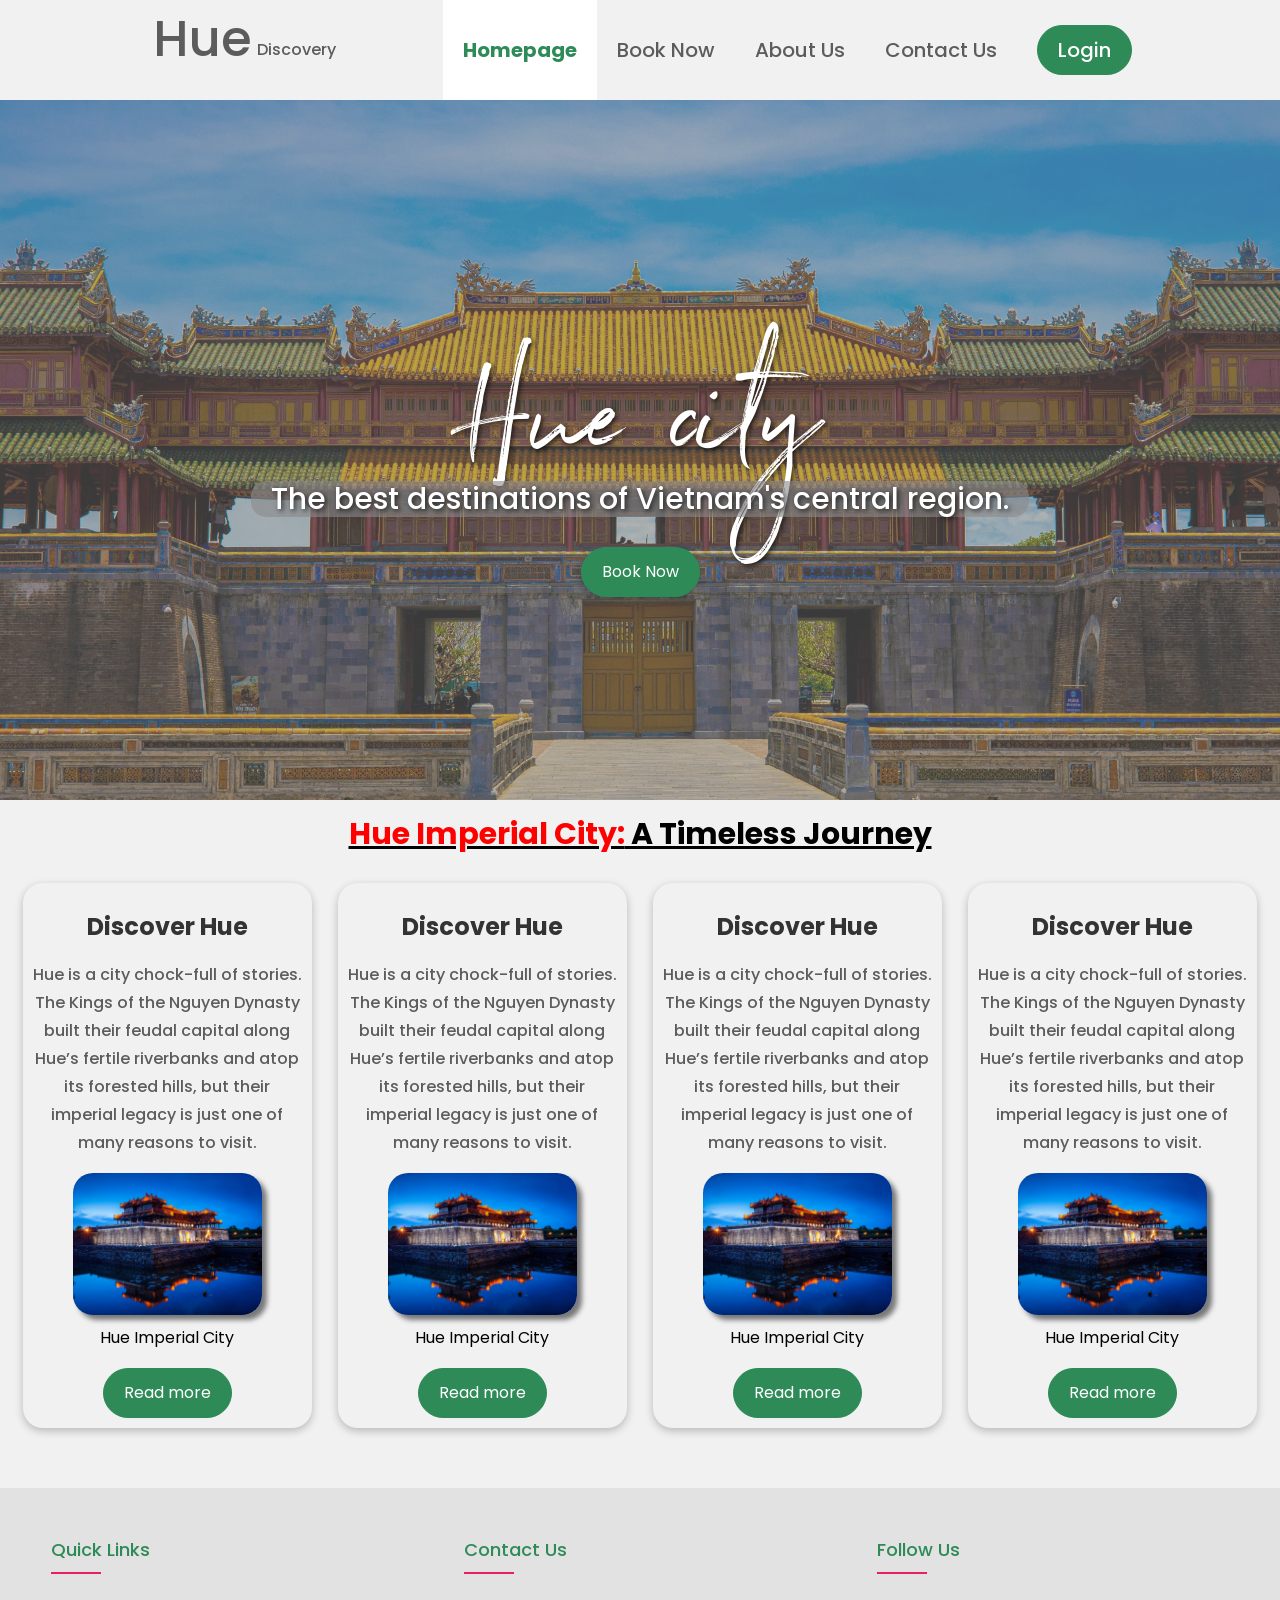
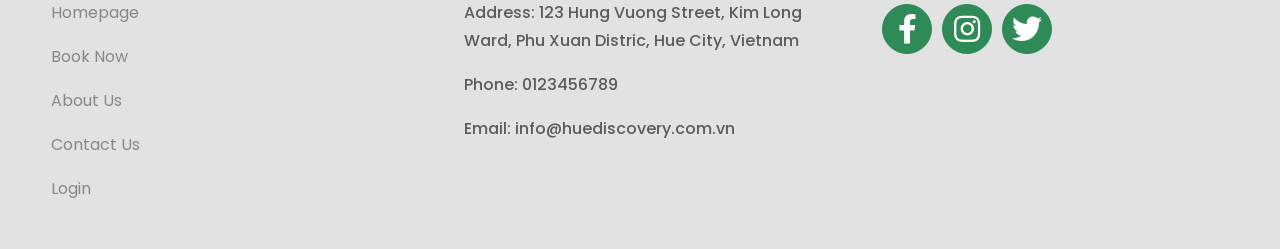
==== commit 736e834b: "Modify assessment 2 HTML and CSS" ====
--- a/html-basic/assessment/Part2/index.html
+++ b/html-basic/assessment/Part2/index.html
@@ -26,13 +26,6 @@
         </div>
         <!-- Navigation Menu -->
         <nav>
-<<<<<<< HEAD
-            <div class="logo">
-                <h2>Hue</h2>
-                <p>Discovery</p>
-            </div>
-=======
->>>>>>> fd0efbd (Modify assessment 2 HTML and CSS)
             <ul>
                 <li class="menu"><a href="index.html" class="current ">Homepage</a></li>
                 <li class="menu"><a href="service.html">Book Now</a></li>
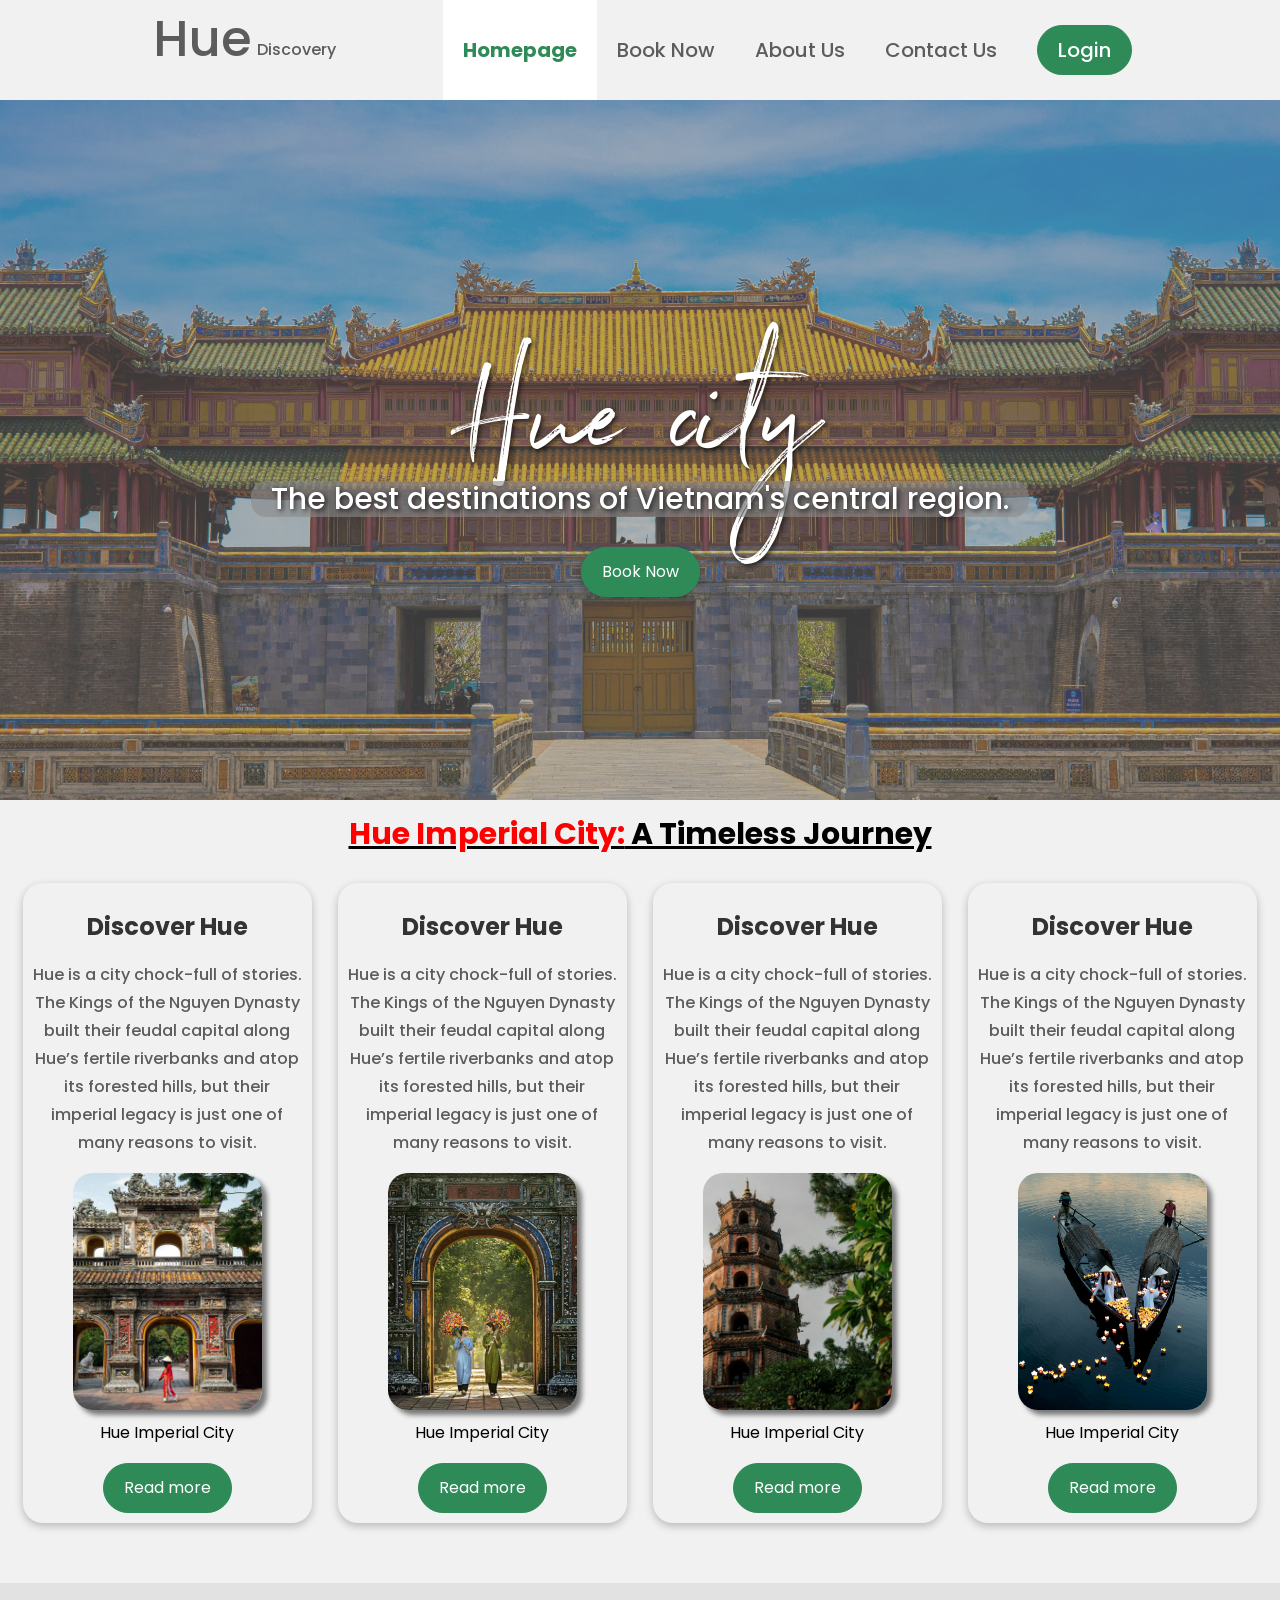
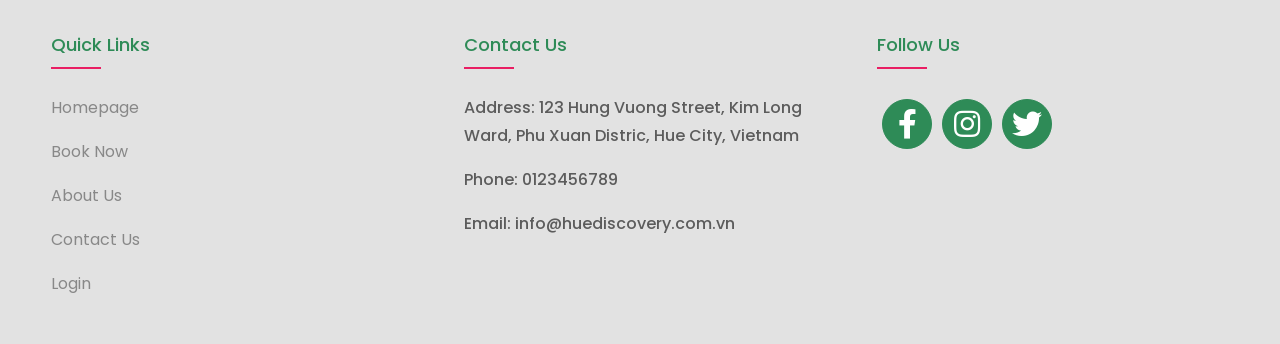
==== commit b489db50: "Modify assessment 2 HTML CSS" ====
--- a/html-basic/assessment/Part2/index.html
+++ b/html-basic/assessment/Part2/index.html
@@ -4,7 +4,7 @@
 <head>
     <meta charset="UTF-8">
     <meta name="viewport" content="width=device-width, initial-scale=1.0">
-    <title>HomePage</title>
+    <title>Hue Discovery || HomePage</title>
     <!-- Link to external CSS stylesheet -->
     <link rel="stylesheet" href="./css/style.css">
     <!-- Import Google Fonts -->
@@ -55,7 +55,7 @@
                             just one
                             of many reasons to visit.</p>
                         <figure>
-                            <img src="./img/best-time-to-visit-hue-1536x1152.webp" alt="Hue Imperial City">
+                            <img src="./img/Hue City.avif" alt="Hue Imperial City">
                             <figcaption>Hue Imperial City</figcaption>
                         </figure>
                     </div>
@@ -72,7 +72,7 @@
                             just one
                             of many reasons to visit.</p>
                         <figure>
-                            <img src="./img/best-time-to-visit-hue-1536x1152.webp" alt="Hue Imperial City">
+                            <img src="./img/vietnameseCulture.jpg" alt="Hue Imperial City">
                             <figcaption>Hue Imperial City</figcaption>
                         </figure>
                     </div>
@@ -89,7 +89,7 @@
                             just one
                             of many reasons to visit.</p>
                         <figure>
-                            <img src="./img/best-time-to-visit-hue-1536x1152.webp" alt="Hue Imperial City">
+                            <img src="./img/Hue7.jpg" alt="Hue Imperial City">
                             <figcaption>Hue Imperial City</figcaption>
                         </figure>
                     </div>
@@ -106,7 +106,7 @@
                             just one
                             of many reasons to visit.</p>
                         <figure>
-                            <img src="./img/best-time-to-visit-hue-1536x1152.webp" alt="Hue Imperial City">
+                            <img src="./img/Hue11.jpg" alt="Hue Imperial City">
                             <figcaption>Hue Imperial City</figcaption>
                         </figure>
                     </div>
--- a/html-basic/assessment/Part2/css/style.css
+++ b/html-basic/assessment/Part2/css/style.css
@@ -8,6 +8,7 @@
   font-family: Northwell;
   src: url(../fonts/Northwell.ttf);
 }
+
 /* Apply box-sizing to all elements for consistent layout calculations */
 * {
   box-sizing: border-box;
@@ -38,6 +39,7 @@
   margin: auto;
   padding: 10px 20px;
 }
+
 /*---------------Navigation bar part of the header ----------------*/
 
 /* Navigation bar settings */
@@ -48,18 +50,21 @@
   justify-content: flex-end;
   align-items: center;
 }
+
 /* Navigation list styling */
 nav ul {
   list-style: none;
   display: flex;
   height: 100%;
 }
+
 /* Navigation list item styling */
 nav ul li {
   height: 100%;
   display: flex;
   align-items: center;
 }
+
 /* Styling navigation links */
 nav ul li a {
   text-decoration: none;
@@ -73,17 +78,20 @@
   height: 100%;
   padding: 20px;
 }
+
 /* Navigation link hover effect */
 nav ul li a:hover {
   background-color: white;
   color: seagreen;
 }
+
 /* Styling for the current active navigation link */
 nav ul li .current {
   font-weight: bold;
   color: seagreen;
   background-color: white;
 }
+
 /*---------------Name branch part of the header ----------------*/
 /* Login button styling */
 nav ul li .loginBt {
@@ -95,14 +103,17 @@
   margin-left: 20px;
   transition: 0.3s ease-in-out;
 }
+
 /* Login button hover effect */
 nav ul li .loginBt:hover {
   color: seagreen;
 }
+
 /* Name branch - Logo styling */
 .logo {
   display: flex;
 }
+
 /* Logo text styling */
 .logo h2,
 p {
@@ -115,11 +126,13 @@
   font-size: 50px;
   margin: 5px;
 }
+
 /* Logo hover effect */
 .logo h2:hover {
   color: seagreen;
   transform: scale(1.1);
 }
+
 /*---------------Hero part of the header ----------------*/
 /* Hero section styles */
 .hero {
@@ -133,6 +146,7 @@
   text-align: center;
   color: white;
 }
+
 /* Hero section overlay */
 .hero::before {
   content: "";
@@ -143,6 +157,7 @@
   height: 100%;
   background: rgba(117, 117, 117, 0.5);
 }
+
 /* Hero heading styles */
 .hero h1 {
   position: relative;
@@ -152,6 +167,7 @@
   font-weight: 500;
   font-family: "Northwell", serif;
 }
+
 /* Hero paragraph styling */
 .hero p {
   position: relative;
@@ -163,8 +179,9 @@
   border-radius: 15px;
   padding: 4px 20px;
 }
+
 /* Hero book now button styling */
-.hero .book-now-btn{
+.hero .book-now-btn {
   z-index: 1;
   background-color: seagreen;
   text-decoration: none;
@@ -172,79 +189,87 @@
   border-radius: 40px;
   border: 1px solid seagreen;
   color: white;
-  box-shadow:  0px 3px 8px rgba(0, 0, 0, 0.24);
+  box-shadow: 0px 3px 8px rgba(0, 0, 0, 0.24);
   transition: 0.3s ease-in-out;
 }
+
 /* Book now button hover effect */
-.hero .book-now-btn:hover{
+.hero .book-now-btn:hover {
   background-color: white;
   color: seagreen;
   border: seagreen 1px solid;
   transform: scale(1.2);
 }
+
 /*---------------------------------------------------------
  MAIN CONTENT STYLES
  ---------------------------------------------------------*/
- /* Main content container styling */
+/* Main content container styling */
 .content-container {
   margin: auto;
   text-align: center;
 }
+
 /* Main content header text styling */
-.content-container .header-text{
+.content-container .header-text {
   font-size: 30px;
   font-weight: bold;
   color: #000000;
   text-decoration: underline;
   margin-top: 20px;
 }
+
 /* Highlight text styling */
-.content-container .highlight-text{
+.content-container .highlight-text {
   color: red;
 }
+
 /* Content wrapper styling */
-.content-wrapper{
+.content-wrapper {
   display: flex;
   align-items: center;
   flex-wrap: nowrap;
   padding: 10px;
 }
+
 /* Content container styling */
-.content-tab{
+.content-tab {
   width: 23%;
-  display: table-column;
-  align-items: center;
-  overflow: hidden;
   margin: auto;
   padding: 10px;
   border-radius: 20px;
   box-shadow: rgba(0, 0, 0, 0.24) 0px 3px 8px;
 }
+
 /* Content image styling */
-.content-tab img{
+.content-tab img {
   width: 100%;
   border-radius: 20px;
   box-shadow: 5px 5px 5px rgba(0, 0, 0, 0.5);
   transition: ease-in-out 0.5s;
 }
+
 /* Content tab image hover effect */
-.content-tab img:hover{
+.content-tab img:hover {
   transform: scale(0.9);
 }
+
 /* Content tab figcaption styling */
-.content-tab figcaption{
+.content-tab figcaption {
   color: #000000;
   text-align: center;
 }
+
 /* Read more button container styling*/
-.content-tab .btn-container{
+.content-tab .btn-container {
   width: 100%;
   display: flex;
   justify-content: center;
   align-items: center;
 }
+
 /* Read more button styling */
-.content-tab .read-more-btn{
+.content-tab .read-more-btn {
   background-color: seagreen;
   text-decoration: none;
   border-radius: 30px;
@@ -254,8 +279,9 @@
   padding: 10px 20px;
   transition: 0.3s ease-in-out;
 }
+
 /* Read more button hover effect */
-.content-tab .read-more-btn:hover{
+.content-tab .read-more-btn:hover {
   background-color: white;
   color: seagreen;
   border: seagreen 1px solid;
@@ -272,58 +298,65 @@
   padding: 20px;
   margin-top: 50px;
 }
+
 /* Footer content layout */
-.footer-container .footer-content{
+.footer-container .footer-content {
   margin: auto;
   display: flex;
   justify-content: space-between;
 }
+
 /* Footer tab styling */
-.footer-container .footer-content .footer-tab{
+.footer-container .footer-content .footer-tab {
   width: 30%;
-  display: table-column;
   margin: 0 auto;
   padding: 10px;
 }
+
 /* Footer header text styling */
-.footer-header-text{
-	font-size: 18px;
-	color: seagreen;
-	text-transform: capitalize;
-	margin-bottom: 35px;
-	font-weight: 500;
-	position: relative;
-}
+.footer-header-text {
+  font-size: 18px;
+  color: seagreen;
+  text-transform: capitalize;
+  margin-bottom: 35px;
+  font-weight: 500;
+  position: relative;
+}
+
 /* Footer header underline */
-.footer-header-text::before{
-	content: '';
-	position: absolute;
-	left:0;
-	bottom: -10px;
-	background-color: #e91e63;
-	height: 2px;
-	box-sizing: border-box;
-	width: 50px;
-}
+.footer-header-text::before {
+  content: '';
+  position: absolute;
+  left: 0;
+  bottom: -10px;
+  background-color: #e91e63;
+  height: 2px;
+  box-sizing: border-box;
+  width: 50px;
+}
+
 /* Footer link styles */
-.footer-link{
+.footer-link {
   text-decoration: none;
   color: rgb(136, 136, 136);
   font-size: 16px;
   font-weight: 400;
   margin-bottom: 10px;
 }
+
 /* Social media icon styles */
-.icon{
+.icon {
   font-size: 30px;
 }
+
 /* Social media container link styles */
-.social-media-container{
-  display: flex;
-  align-items: center;
-}
+.social-media-container {
+  display: flex;
+  align-items: center;
+}
+
 /* Social media button styles */
-.social-media{
+.social-media {
   display: flex;
   color: white;
   justify-content: center;
@@ -338,17 +371,19 @@
   transition: 0.3s ease-in-out;
 
 }
+
 /* Social media hover effect */
 .social-media:hover {
   color: seagreen;
   background-color: white;
   border: 1px solid seagreen;
-  transform: scale(1.2); 
-}
+  transform: scale(1.2);
+}
+
 /*---------------------------------------------------------
  RESPONSIVE STYLES
  ---------------------------------------------------------*/
-/* Responsive styles for small screens */
+/* Responsive styles for homepage small screens */
 @media (max-width: 700px) {
   nav {
     flex-direction: column;
@@ -372,4 +407,67 @@
   .logo h1 {
     font-size: 25px;
   }
-}+}
+
+/*---------------------------------------------------------
+CONTACT US PAGE STYLING.
+ ---------------------------------------------------------*/
+.contact-form {
+  width: 40%;
+  margin: 20px auto;
+  padding: 20px;
+  display: flex;
+  align-items: center;
+  justify-content: center;
+  flex-direction: column;
+  padding: 10px;
+  border-radius: 20px;
+  box-shadow: rgba(0, 0, 0, 0.24) 0px 3px 8px;
+  background-color: white;
+  text-align: center;
+}
+/* Heading styling for contact form */
+.header-text-style{
+  color: seagreen;
+}
+/* Styling for description text */
+.paragraph-text-style{
+  color: red;
+}
+
+/* Styling for group lable and input */
+.form-group {
+  margin-bottom: 15px;
+  text-align: left;
+  color: seagreen;
+  font-weight: 500;
+}
+/* Styling for textarea and input elements */
+.form-group input,
+.form-group textarea {
+  width: 100%;
+  padding: 10px;
+  border: 1px solid #868686;
+  border-radius: 5px;
+  box-sizing: border-box;
+}
+/* Styling for Message textarea about height*/
+.form-group textarea {
+  height: 200px;
+}
+/* Styling for submit button*/
+.submit-button {
+  background-color: seagreen;
+  color: white;
+  padding: 10px 30px;
+  border: 1px solid seagreen;
+  cursor: pointer;
+  font-weight: bold;
+  border-radius: 30px;
+}
+/* Hover effect for the "submit" button */
+.submit-button:hover {
+  background-color: white;
+  color: seagreen;
+}
+
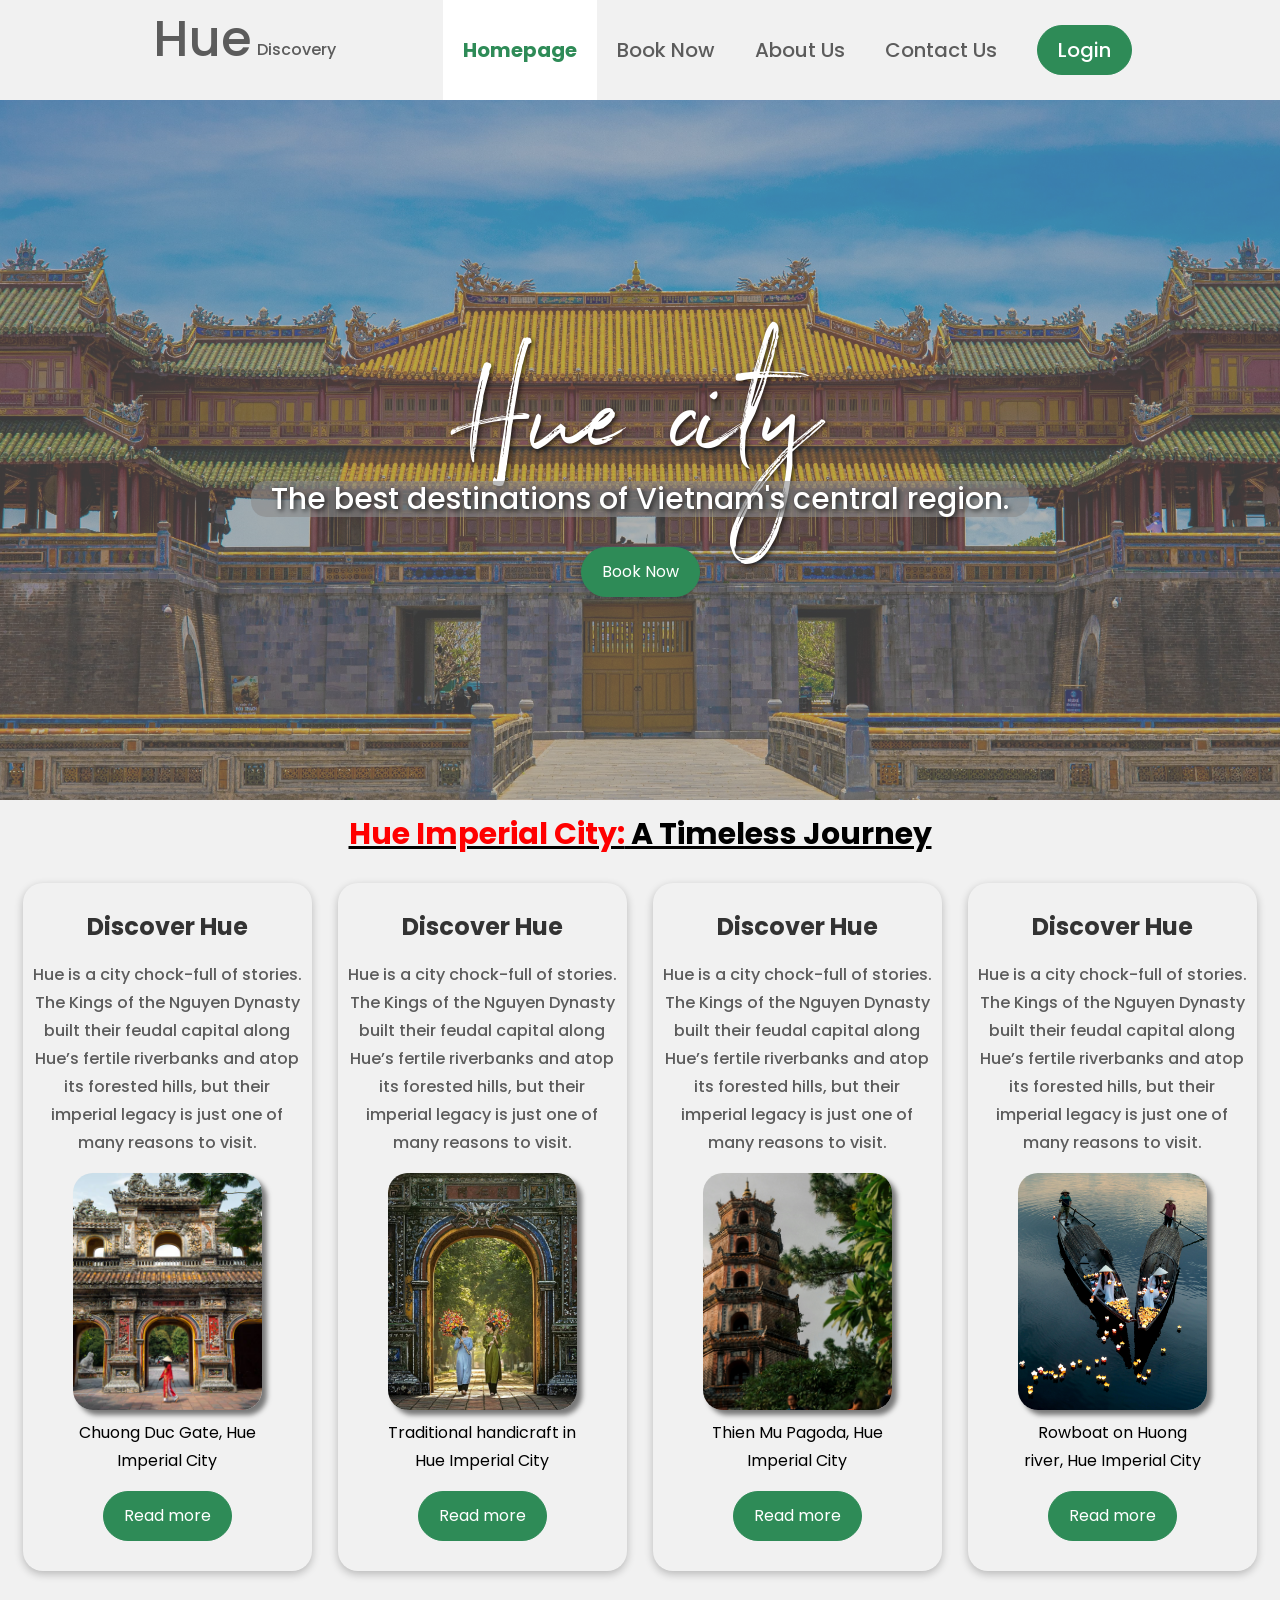
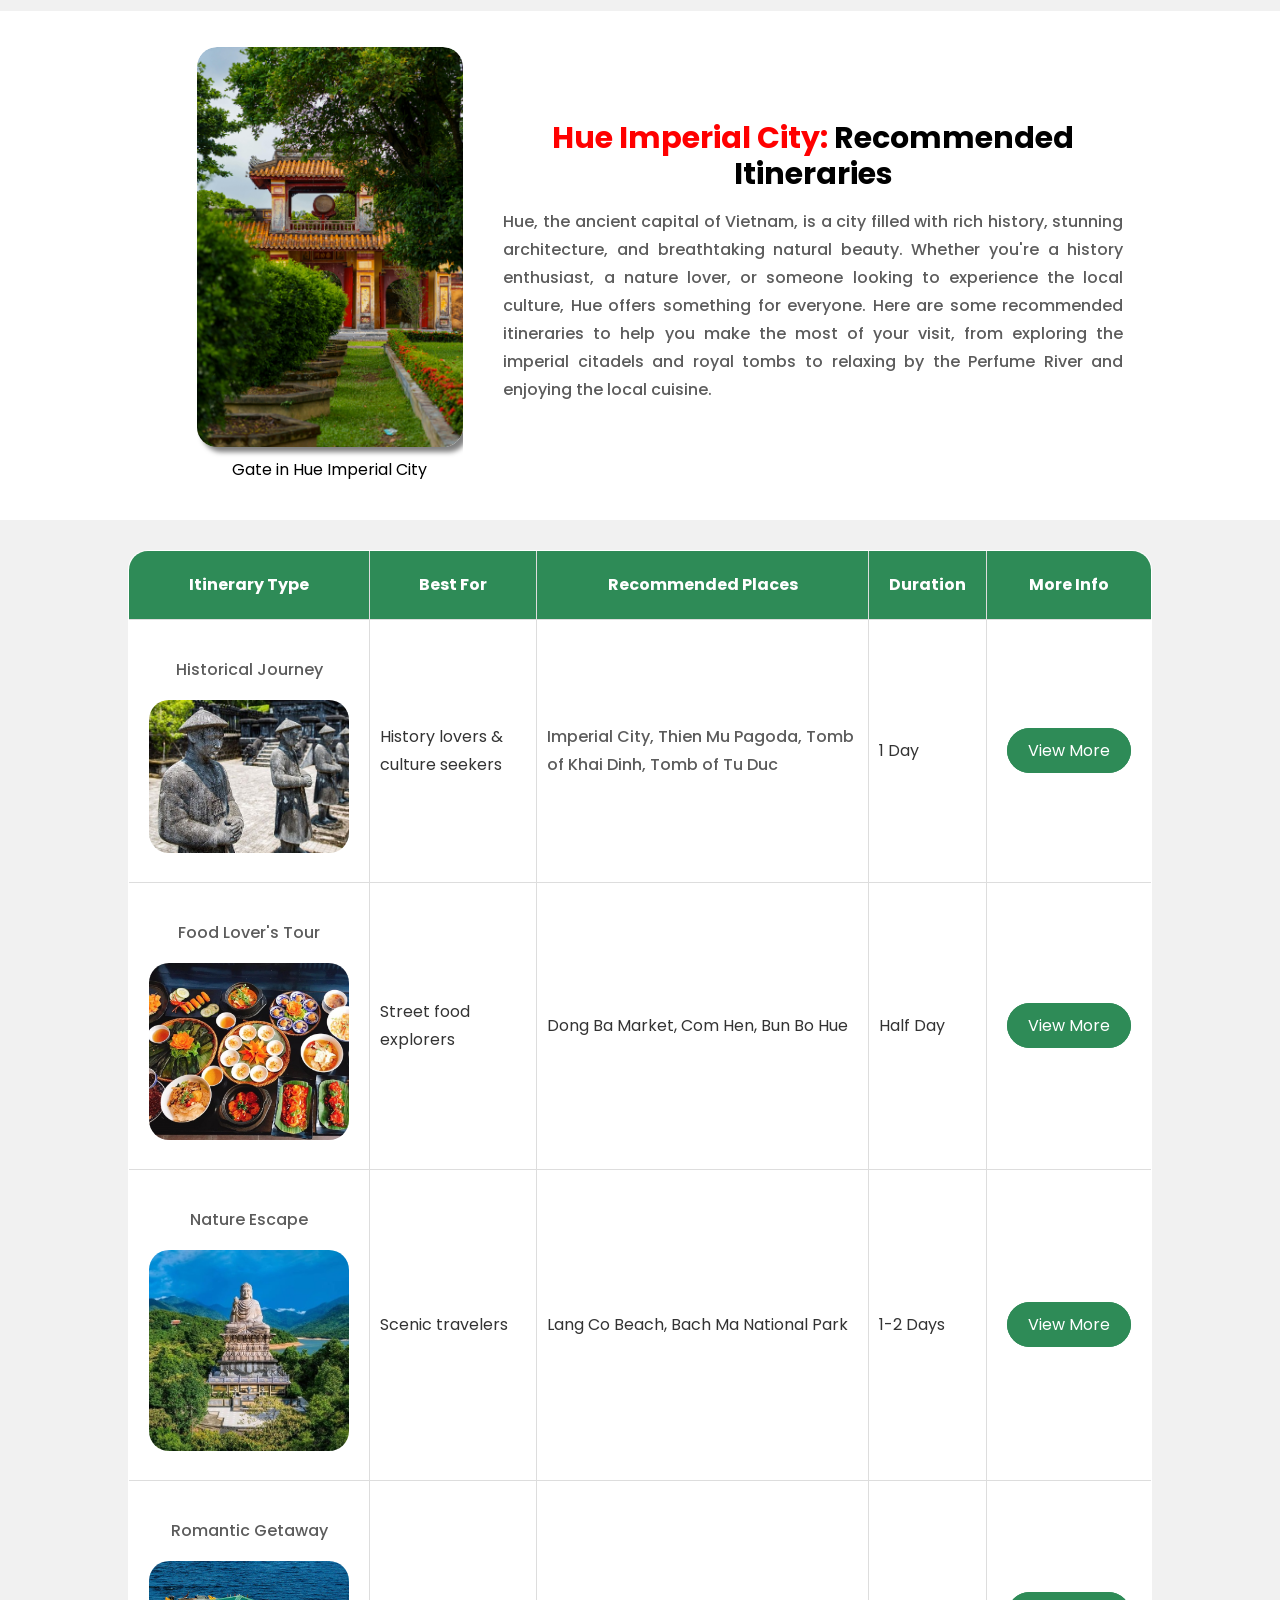
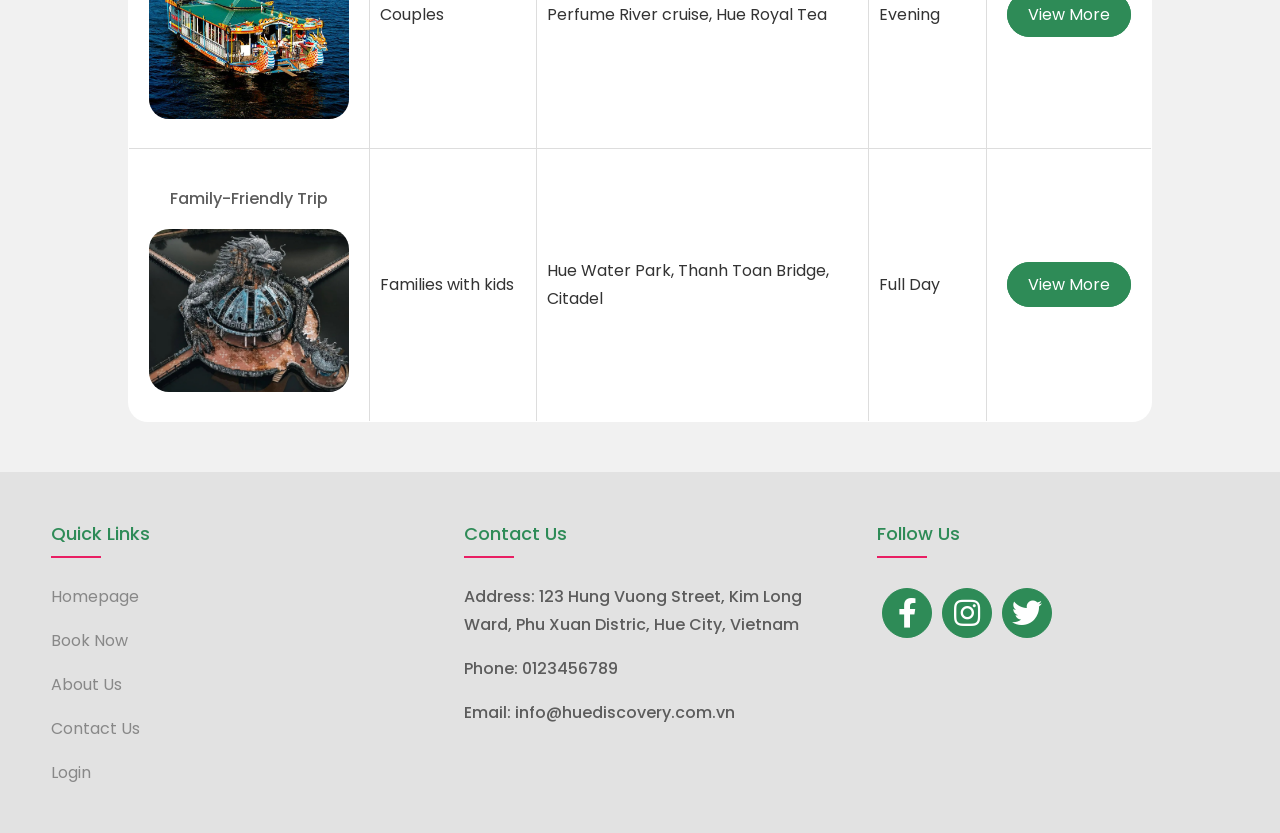
==== commit af370f27: "Update HTML CSS Assessment 2" ====
--- a/html-basic/assessment/Part2/index.html
+++ b/html-basic/assessment/Part2/index.html
@@ -55,8 +55,8 @@
                             just one
                             of many reasons to visit.</p>
                         <figure>
-                            <img src="./img/Hue City.avif" alt="Hue Imperial City">
-                            <figcaption>Hue Imperial City</figcaption>
+                            <img src="./img/Hue City.avif" alt="chuong-duc-gate-image">
+                            <figcaption>Chuong Duc Gate, Hue Imperial City</figcaption>
                         </figure>
                     </div>
                     <div class="btn-container">
@@ -72,8 +72,8 @@
                             just one
                             of many reasons to visit.</p>
                         <figure>
-                            <img src="./img/vietnameseCulture.jpg" alt="Hue Imperial City">
-                            <figcaption>Hue Imperial City</figcaption>
+                            <img src="./img/vietnameseCulture.jpg" alt="flower-paper-handicraft-hue-city-image">
+                            <figcaption>Traditional handicraft in Hue Imperial City</figcaption>
                         </figure>
                     </div>
                     <div class="btn-container">
@@ -89,8 +89,8 @@
                             just one
                             of many reasons to visit.</p>
                         <figure>
-                            <img src="./img/Hue7.jpg" alt="Hue Imperial City">
-                            <figcaption>Hue Imperial City</figcaption>
+                            <img src="./img/Hue7.jpg" alt="thien-mu-pagoda-image">
+                            <figcaption>Thien Mu Pagoda, Hue Imperial City</figcaption>
                         </figure>
                     </div>
                     <div class="btn-container">
@@ -106,13 +106,107 @@
                             just one
                             of many reasons to visit.</p>
                         <figure>
-                            <img src="./img/Hue11.jpg" alt="Hue Imperial City">
-                            <figcaption>Hue Imperial City</figcaption>
-                        </figure>
-                    </div>
-                    <div class="btn-container">
-                        <a class="read-more-btn" href="#">Read more</a>
-                    </div>
+                            <img src="./img/Hue11.jpg" alt="rowboat-on-huong-river-image">
+                            <figcaption>Rowboat on Huong river, Hue Imperial City</figcaption>
+                        </figure>
+                    </div>
+                    <div class="btn-container">
+                        <a class="read-more-btn" href="#">Read more</a>
+                    </div>
+                </div>
+            </div>
+        </section>
+        <section>
+            <div class="header-table-text-container">
+                <figure class="header-table-img-container">
+                    <img src="./img/Hue9.jpg" alt="gate-in-imperial-hue-city">
+                    <figcaption>Gate in Hue Imperial City</figcaption>
+                </figure>
+                <div style="width: 50%;">
+                    <h2 class="header-text"><span class="highlight-text">Hue Imperial City: </span> Recommended
+                        Itineraries</h2>
+                    <p>Hue, the ancient capital of Vietnam, is a city filled with rich history, stunning architecture,
+                        and breathtaking natural beauty. Whether you're a history enthusiast, a nature lover, or someone
+                        looking to experience the local culture, Hue offers something for everyone. Here are some
+                        recommended itineraries to help you make the most of your visit, from exploring the imperial
+                        citadels and royal tombs to relaxing by the Perfume River and enjoying the local cuisine.
+                    </p>
+                </div>
+            </div>
+        </section>
+        <section id="intineraries">
+            <div class="table-part-container">
+                <div class="intinerary-table-container">
+                    <table class="recommended-intineraries-table">
+                        <thead>
+                            <tr>
+                                <th>Itinerary Type</th>
+                                <th>Best For</th>
+                                <th>Recommended Places</th>
+                                <th>Duration</th>
+                                <th>More Info</th>
+                            </tr>
+                        </thead>
+                        <tbody>
+                            <tr>
+                                <td class="center-text-column">
+                                    <p>Historical Journey</p>
+                                    <img style="width: 200px; border-radius: 20px;"
+                                        src="./img/Khai-dinh-tomb-hue-city-travel-guide.jpg" alt="Tomb of Khai Dinh">
+                                </td>
+                                <td>History lovers & culture seekers</td>
+                                <td>
+                                    <p>Imperial City, Thien Mu Pagoda, Tomb of Khai Dinh, Tomb of Tu Duc</p>
+                                </td>
+                                <td>1 Day</td>
+                                <td class="center-text-column"><a href="#" class="read-more-btn">View More</a></td>
+                            </tr>
+                            <tr>
+                                <td class="center-text-column">
+                                    <p>Food Lover's Tour</p>
+                                    <img style="width: 200px; border-radius: 20px;" src="./img/food-thumbnail.jpg"
+                                        alt="Foodies-thumbnail">
+                                </td>
+                                <td>Street food explorers</td>
+                                <td>Dong Ba Market, Com Hen, Bun Bo Hue</td>
+                                <td>Half Day</td>
+                                <td class="center-text-column"><a href="#" class="read-more-btn">View More</a></td>
+                            </tr>
+                            <tr>
+                                <td class="center-text-column">
+                                    <p>Nature Escape</p>
+                                    <img style="width: 200px; border-radius: 20px;"
+                                        src="./img/thien-vien-truc-lam-bach-ma-hue-1.jpg" alt="Truc Lam Zen Monastery">
+                                </td>
+                                <td>Scenic travelers</td>
+                                <td>Lang Co Beach, Bach Ma National Park</td>
+                                <td>1-2 Days</td>
+                                <td class="center-text-column"><a href="#" class="read-more-btn">View More</a></td>
+                            </tr>
+                            <tr>
+                                <td class="center-text-column">
+                                    <p>Romantic Getaway</p>
+                                    <img style="width: 200px; border-radius: 20px;" src="./img/huong-river.jpg"
+                                        alt="Huong-river">
+                                </td>
+                                <td >Couples</td>
+                                <td>Perfume River cruise, Hue Royal Tea</td>
+                                <td>Evening</td>
+                                <td class="center-text-column"><a href="#" class="read-more-btn">View More</a></td>
+                            </tr>
+                            <tr>
+                                <td class="center-text-column">
+                                    <p>Family-Friendly Trip</p>
+                                    <img style="width: 200px; border-radius: 20px;"
+                                        src="./img/Abandoned-Water-Park-in-Hue.jpg" alt="Abandoned-Water-Park-in-Hue">
+                                </td>
+                                <td>Families with kids</td>
+                                <td>Hue Water Park, Thanh Toan Bridge, Citadel</td>
+                                <td>Full Day</td>
+                                <td class="center-text-column"><a href="#" class="read-more-btn">View More</a></td>
+                            </tr>
+                        </tbody>
+                    </table>
                 </div>
             </div>
         </section>
@@ -152,4 +246,5 @@
                 </div>
     </footer>
 </body>
+
 </html>
--- a/html-basic/assessment/Part2/css/style.css
+++ b/html-basic/assessment/Part2/css/style.css
@@ -277,6 +277,7 @@
   color: white;
   height: 50px;
   padding: 10px 20px;
+  margin-bottom: 20px;
   transition: 0.3s ease-in-out;
 }
 
@@ -287,6 +288,163 @@
   border: seagreen 1px solid;
   transform: scale(1.1);
 }
+
+/* ---------------------------------------------------------------------------------------------- */
+
+.header-table-text-container {
+  display: flex;
+  align-items: center;
+  justify-content: center;
+  margin: 30px auto;
+  width: 100%;
+  max-height:600px;
+  padding: 20px;
+  background-color: white
+}
+
+.header-table-text-container .header-text {
+  font-size: 30px;
+  font-weight: bold;
+  color: #000000;
+  margin: 10px;
+  line-height: 1.2;
+}
+.header-table-text-container p{
+  text-align: justify;
+}
+/* Highlight text styling */
+.header-table-text-container .highlight-text {
+  color: red;
+}
+.header-table-img-container{
+overflow: hidden;
+border-radius: 20px;
+}
+.header-table-text-container img {
+  max-height:400px;
+  border-radius: 20px;
+  box-shadow: 5px 5px 5px rgba(0, 0, 0, 0.5);
+  transition: ease-in-out 0.5s;
+}
+
+/* Content tab image hover effect */
+.header-table-text-container img:hover {
+  transform: scale(1.3);
+}
+
+/* Content tab figcaption styling */
+.header-table-text-container figcaption {
+  color: #000000;
+  text-align: center;
+}
+
+
+
+
+
+
+/* Table Recommended Itineraries Styling  ---------------------------------------------------------------------*/
+
+#intineraries {
+  width: 100%;
+  display: flex;
+  align-items: center;
+  justify-content: center;
+}
+
+.table-part-container {
+  width: 100%;
+  display: flex;
+  align-items: center;
+flex-direction: column;
+}
+
+.intinerary-table-container {
+  display: flex;
+  justify-items: center;
+  align-items: center;
+  width: 80%;
+  min-height: 400px;
+}
+
+.recommended-intineraries-table {
+  width: 100%;
+  margin: auto;
+  background-color: white;
+  border-collapse: collapse;
+  min-height: 400px;
+  border: #000000 1px solid;
+  border-radius: 20px;
+  overflow: hidden;
+  transition: ease-in-out 0.3s;
+}
+
+
+.recommended-intineraries-table th,
+td {
+  border: 1px solid #ddd;
+  padding: 10px;
+  text-align: left;
+}
+
+.recommended-intineraries-table th {
+  background-color: seagreen;
+  color: white;
+  padding: 20px;
+  text-align: center;
+}
+.recommended-intineraries-table .center-text-column {
+  color: white;
+  padding: 20px;
+  text-align: center;
+}
+
+.recommended-intineraries-table tr:hover {
+  background-color: rgb(241, 241, 241);
+}
+
+.recommended-intineraries-table .read-more-btn {
+  text-wrap: nowrap;
+  background-color: seagreen;
+  text-decoration: none;
+  border-radius: 30px;
+  border: 1px solid seagreen;
+  color: white;
+  height: 50px;
+  padding: 10px 20px;
+  transition: 0.3s ease-in-out;
+}
+
+.recommended-intineraries-table .read-more-btn:hover {
+  background-color: white;
+  color: seagreen;
+  border: seagreen 1px solid;
+  transform: scale(1.1);
+}
+
+
+
+
+
+
+
+
+
+
+
+
+
+
+
+
+
+
+
+
+
+
+
+
 
 /*---------------------------------------------------------
  FOOTER STYLES
@@ -409,52 +567,119 @@
   }
 }
 
+
+
+
+
+
+
+
+
+
+
+
+
+
+
+
+
 /*---------------------------------------------------------
 CONTACT US PAGE STYLING.
  ---------------------------------------------------------*/
 .contact-form {
-  width: 40%;
+  width: 50%;
   margin: 20px auto;
   padding: 20px;
   display: flex;
-  align-items: center;
   justify-content: center;
   flex-direction: column;
   padding: 10px;
   border-radius: 20px;
   box-shadow: rgba(0, 0, 0, 0.24) 0px 3px 8px;
   background-color: white;
+}
+
+/* Header text container styling */
+.contact-page-header-text-container {
+  display: flex;
+  flex-direction: row;
+  justify-content: center;
+  width: 100%;
+  gap: 20px;
+  align-items: end;
+  margin-bottom: 20px;
+}
+
+/* Heading styling for contact form */
+.header-text {
   text-align: center;
 }
-/* Heading styling for contact form */
-.header-text-style{
-  color: seagreen;
-}
+
+.style3 {
+  margin-top: 0px;
+  color: red;
+  font-size: 25px;
+}
+
+.style2 {
+  margin-bottom: 10px;
+  color: seagreen;
+  font-size: 35px;
+  font-weight: bold;
+}
+
+.icon-message {
+  color: forestgreen;
+  font-size: 50px;
+  text-shadow: rgba(0, 0, 0, 0.24) 0px 3px 8px;
+}
+
 /* Styling for description text */
-.paragraph-text-style{
-  color: red;
+.paragraph-text-style {
+  color: seagreen;
+  text-align: left;
+}
+
+.form-container {
+  width: 100%;
+  max-width: 600px;
+  margin: auto;
+  padding: 20px;
+  display: flex;
+  align-items: center;
+  justify-content: center;
+  flex-direction: column;
+  padding: 10px;
+  border-radius: 20px;
+  text-align: center;
 }
 
 /* Styling for group lable and input */
 .form-group {
+  width: 100%;
   margin-bottom: 15px;
   text-align: left;
   color: seagreen;
   font-weight: 500;
 }
+
 /* Styling for textarea and input elements */
 .form-group input,
 .form-group textarea {
   width: 100%;
+  max-width: 100%;
+  margin: auto;
   padding: 10px;
   border: 1px solid #868686;
   border-radius: 5px;
   box-sizing: border-box;
 }
+
 /* Styling for Message textarea about height*/
 .form-group textarea {
   height: 200px;
 }
+
 /* Styling for submit button*/
 .submit-button {
   background-color: seagreen;
@@ -464,10 +689,12 @@
   cursor: pointer;
   font-weight: bold;
   border-radius: 30px;
-}
+  transition: 0.3s ease-in-out;
+}
+
 /* Hover effect for the "submit" button */
 .submit-button:hover {
   background-color: white;
   color: seagreen;
-}
-
+  transform: scale(1.2);
+}
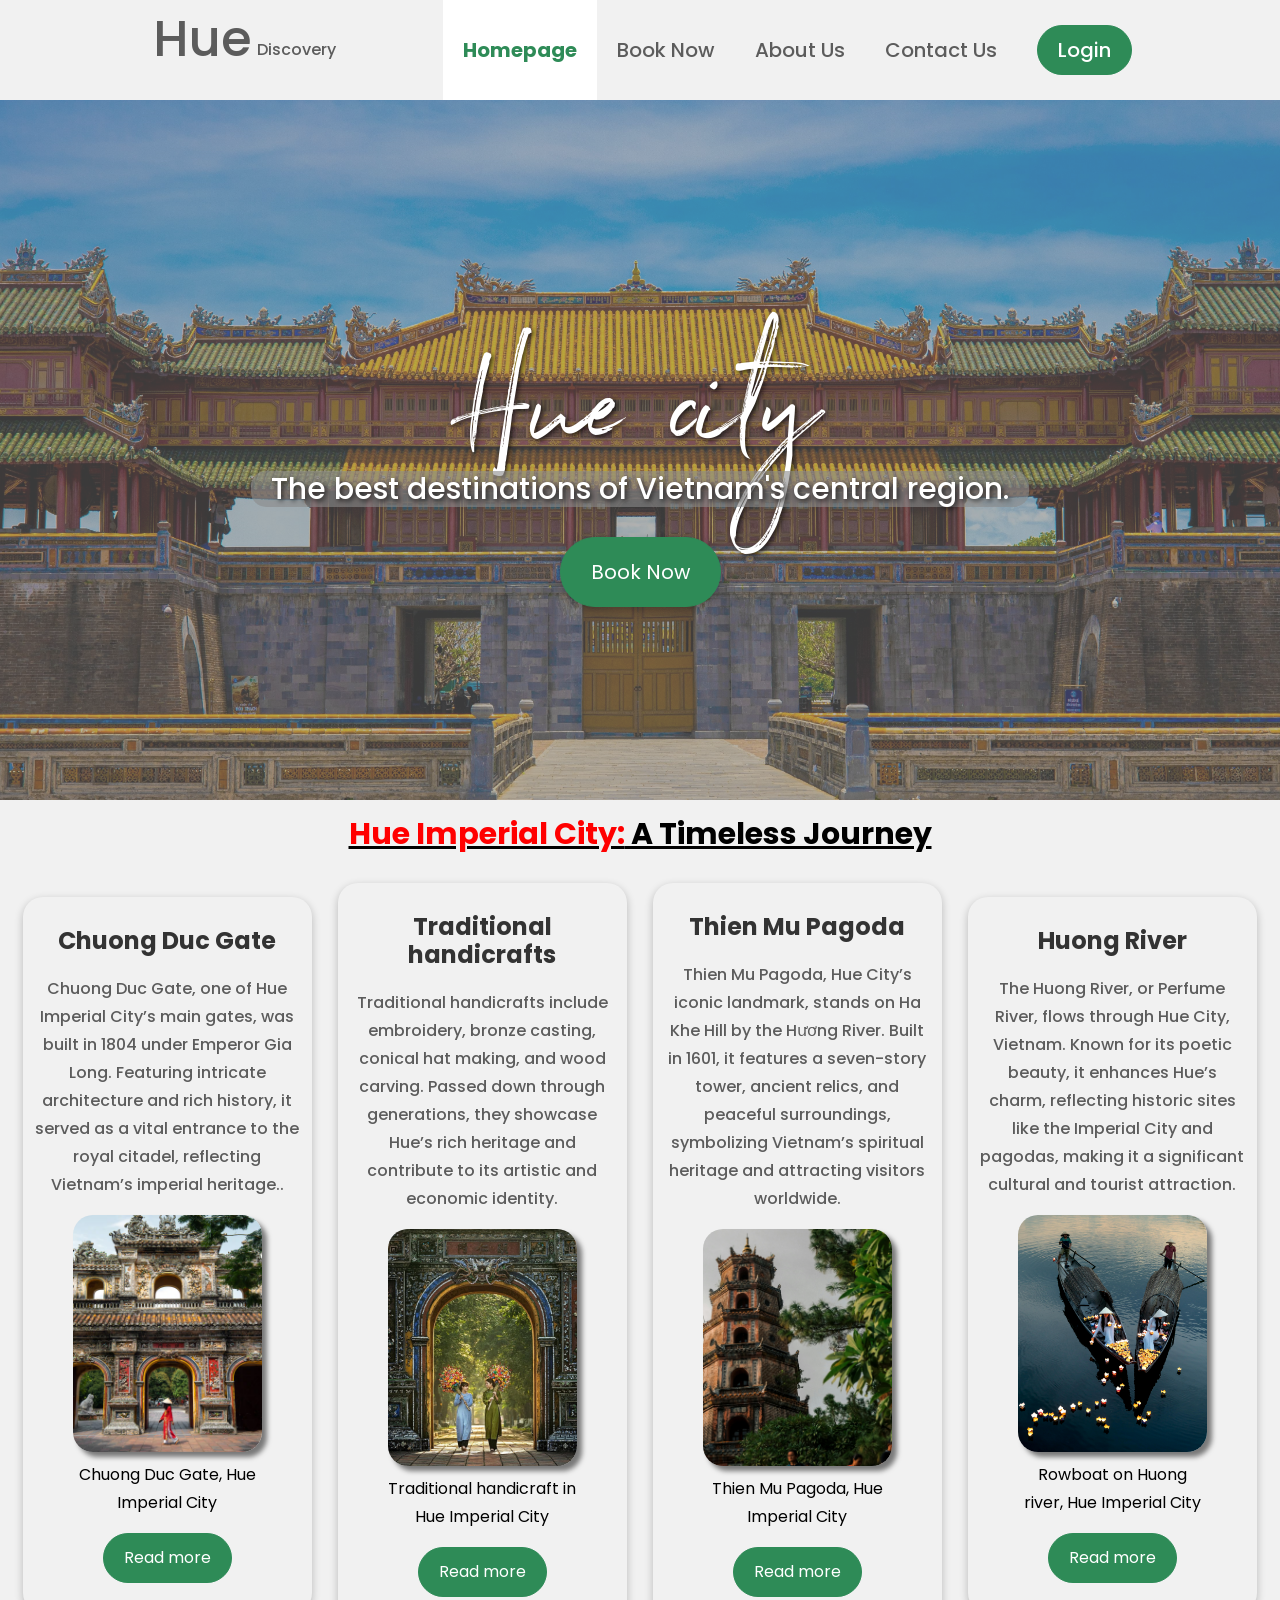
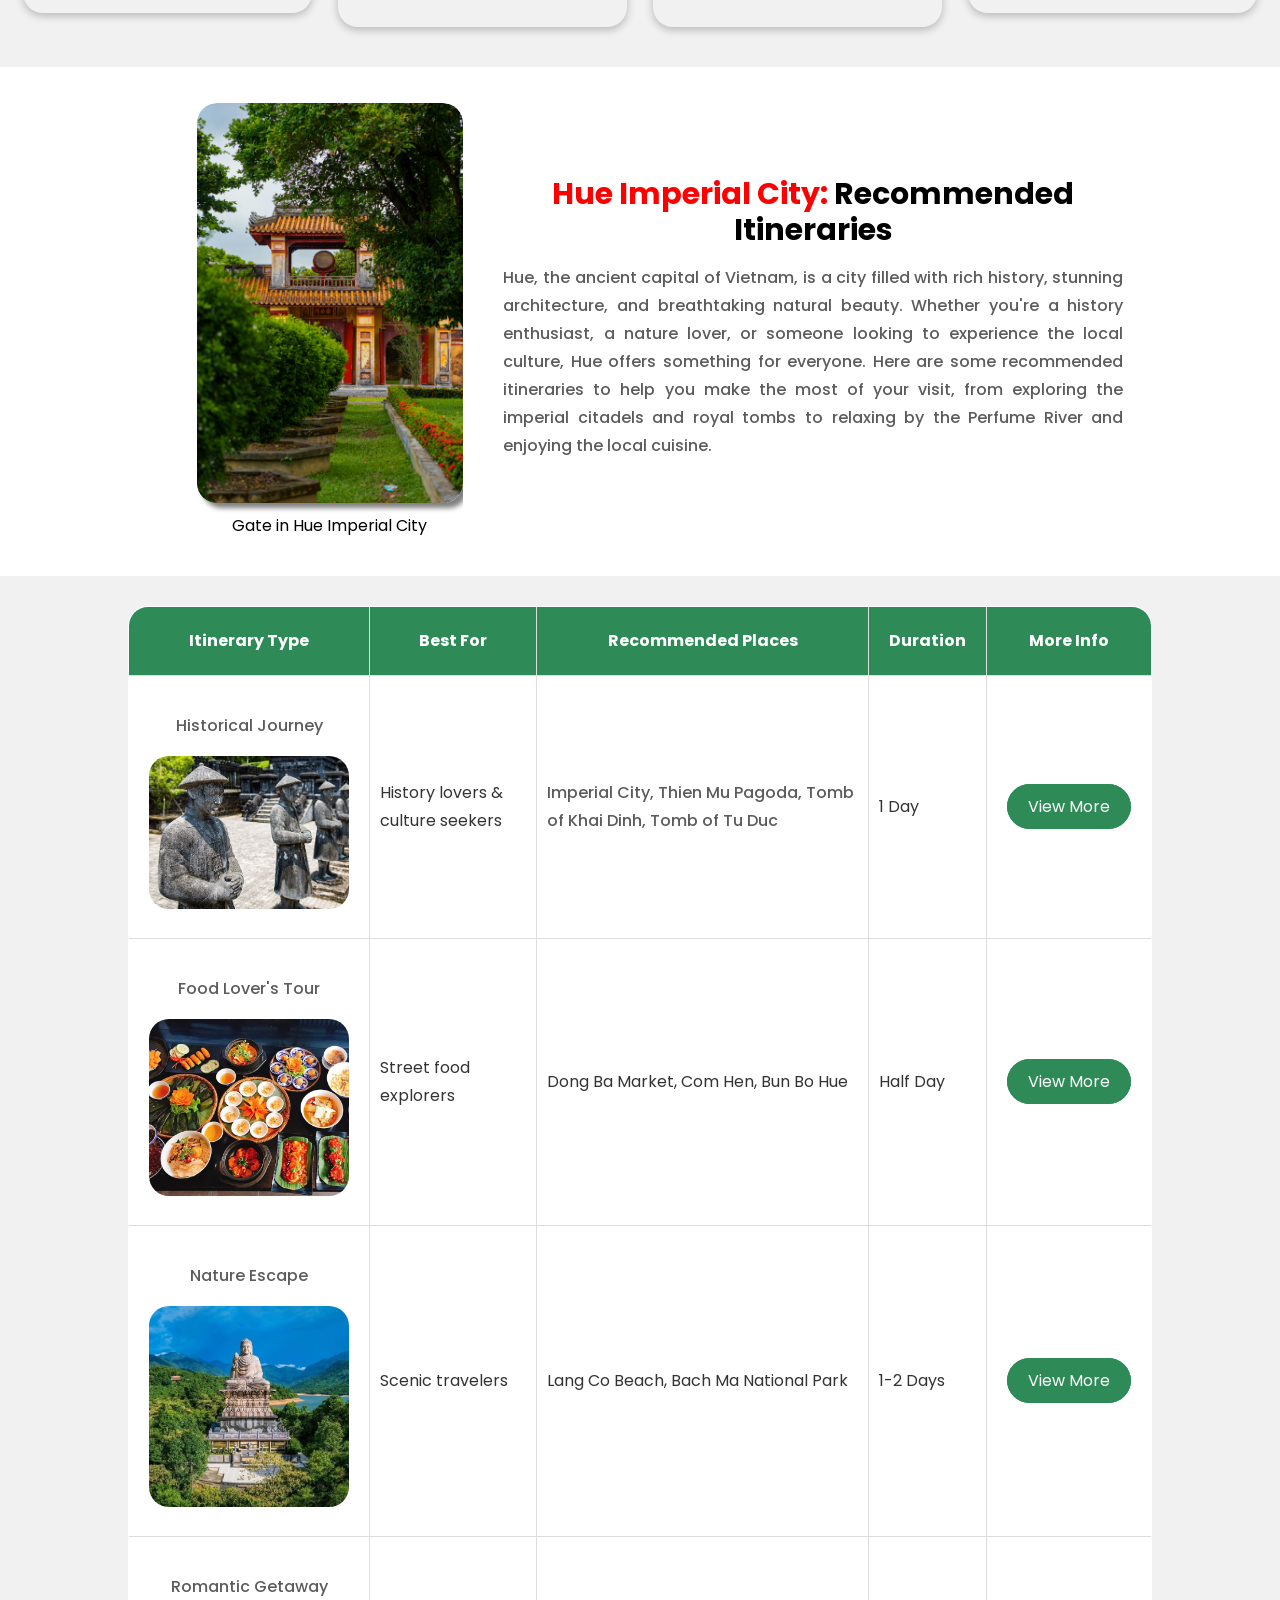
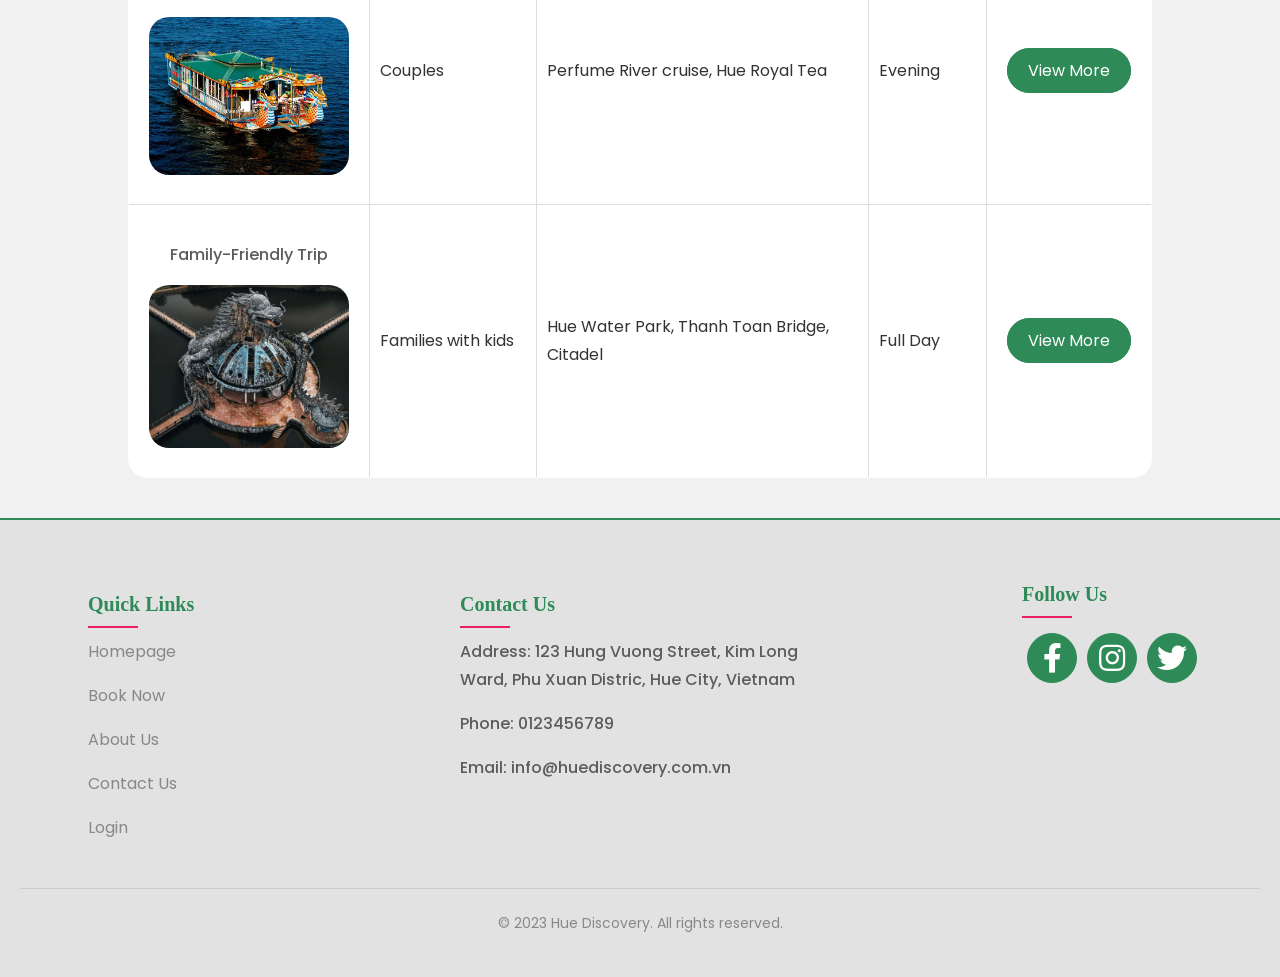
==== commit 108a4553: "update assessment HTML CSS" ====
--- a/html-basic/assessment/Part2/index.html
+++ b/html-basic/assessment/Part2/index.html
@@ -48,12 +48,8 @@
             <div class="content-wrapper">
                 <div class="content-tab col1">
                     <div class="paragraph-container">
-                        <h2>Discover Hue</h2>
-                        <p> Hue is a city chock-full of stories. The Kings of the Nguyen Dynasty built their feudal
-                            capital
-                            along Hue’s fertile riverbanks and atop its forested hills, but their imperial legacy is
-                            just one
-                            of many reasons to visit.</p>
+                        <h2>Chuong Duc Gate</h2>
+                        <p>Chuong Duc Gate, one of Hue Imperial City’s main gates, was built in 1804 under Emperor Gia Long. Featuring intricate architecture and rich history, it served as a vital entrance to the royal citadel, reflecting Vietnam’s imperial heritage..</p>
                         <figure>
                             <img src="./img/Hue City.avif" alt="chuong-duc-gate-image">
                             <figcaption>Chuong Duc Gate, Hue Imperial City</figcaption>
@@ -65,12 +61,8 @@
                 </div>
                 <div class="content-tab col2">
                     <div class="paragraph-container">
-                        <h2>Discover Hue</h2>
-                        <p> Hue is a city chock-full of stories. The Kings of the Nguyen Dynasty built their feudal
-                            capital
-                            along Hue’s fertile riverbanks and atop its forested hills, but their imperial legacy is
-                            just one
-                            of many reasons to visit.</p>
+                        <h2>Traditional handicrafts</h2>
+                        <p>Traditional handicrafts include embroidery, bronze casting, conical hat making, and wood carving. Passed down through generations, they showcase Hue’s rich heritage and contribute to its artistic and economic identity.</p>
                         <figure>
                             <img src="./img/vietnameseCulture.jpg" alt="flower-paper-handicraft-hue-city-image">
                             <figcaption>Traditional handicraft in Hue Imperial City</figcaption>
@@ -82,12 +74,8 @@
                 </div>
                 <div class="content-tab col3">
                     <div class="paragraph-container">
-                        <h2>Discover Hue</h2>
-                        <p> Hue is a city chock-full of stories. The Kings of the Nguyen Dynasty built their feudal
-                            capital
-                            along Hue’s fertile riverbanks and atop its forested hills, but their imperial legacy is
-                            just one
-                            of many reasons to visit.</p>
+                        <h2>Thien Mu Pagoda</h2>
+                        <p> Thien Mu Pagoda, Hue City’s iconic landmark, stands on Ha Khe Hill by the Hương River. Built in 1601, it features a seven-story tower, ancient relics, and peaceful surroundings, symbolizing Vietnam’s spiritual heritage and attracting visitors worldwide.</p>
                         <figure>
                             <img src="./img/Hue7.jpg" alt="thien-mu-pagoda-image">
                             <figcaption>Thien Mu Pagoda, Hue Imperial City</figcaption>
@@ -99,12 +87,8 @@
                 </div>
                 <div class="content-tab col4">
                     <div class="paragraph-container">
-                        <h2>Discover Hue</h2>
-                        <p> Hue is a city chock-full of stories. The Kings of the Nguyen Dynasty built their feudal
-                            capital
-                            along Hue’s fertile riverbanks and atop its forested hills, but their imperial legacy is
-                            just one
-                            of many reasons to visit.</p>
+                        <h2>Huong River</h2>
+                        <p>The Huong River, or Perfume River, flows through Hue City, Vietnam. Known for its poetic beauty, it enhances Hue’s charm, reflecting historic sites like the Imperial City and pagodas, making it a significant cultural and tourist attraction.</p>
                         <figure>
                             <img src="./img/Hue11.jpg" alt="rowboat-on-huong-river-image">
                             <figcaption>Rowboat on Huong river, Hue Imperial City</figcaption>
@@ -211,40 +195,42 @@
             </div>
         </section>
     </main>
-
     <!-- FOOTER SECTION -->
     <footer>
         <div class="footer-container">
-            <div class="footer-content">
-                <!-- Quick Links Section -->
-                <div class="footer-tab link">
-                    <h3 class="footer-header-text"> Quick Links</h3>
-                    <p> <a class="footer-link" href="index.html">Homepage</a></p>
-                    <p> <a class="footer-link" href="service.html">Book Now</a></p>
-                    <p> <a class="footer-link" href="about.html">About Us</a></p>
-                    <p> <a class="footer-link" href="contact.html">Contact Us</a></p>
-                    <p> <a class="footer-link" href="login.html">Login</a></p>
-                </div>
-                <!-- Contact Information -->
-                <div class="footer-tab contact">
-                    <h3 class="footer-header-text"> Contact Us</h3>
-                    <p> Address: 123 Hung Vuong Street, Kim Long Ward, Phu Xuan Distric, Hue City, Vietnam</p>
-                    <p> Phone: 0123456789</p>
-                    <p> Email: info@huediscovery.com.vn
-                </div>
-                <!-- Social Media Links -->
-                <div class="footer-tab follow">
-                    <h3 class="footer-header-text"> Follow Us</h3>
-                    <div class="social-media-container">
-                        <a class="social-media footer-link" href="https://www.facebook.com/huediscovery"><i
-                                class="icon fab fa-facebook-f"></i></a>
-                        <a class="social-media footer-link" href="https://www.instagram.com/huediscovery"><i
-                                class=" icon fab fa-instagram"></i></a>
-                        <a class="social-media footer-link" href="https://www.twitter.com/huediscovery"><i
-                                class="icon fab fa-twitter"></i></a>
-                    </div>
-                </div>
-    </footer>
+          <div class="footer-content">
+            <!-- Quick Links Section -->
+            <div class="quick-link">
+              <h3 class="footer-header-text">Quick Links</h3>
+              <p><a class="footer-link" href="index.html">Homepage</a></p>
+              <p><a class="footer-link" href="service.html">Book Now</a></p>
+              <p><a class="footer-link" href="about.html">About Us</a></p>
+              <p><a class="footer-link" href="contact.html">Contact Us</a></p>
+              <p><a class="footer-link" href="login.html">Login</a></p>
+            </div>
+            <!-- Contact Information -->
+            <div class="contact">
+              <h3 class="footer-header-text">Contact Us</h3>
+              <p>Address: 123 Hung Vuong Street, Kim Long Ward, Phu Xuan Distric, Hue City, Vietnam</p>
+              <p>Phone: 0123456789</p>
+              <p>Email: info@huediscovery.com.vn</p>
+            </div>
+            <!-- Social Media Links -->
+            <div class="follow">
+              <h3 class="footer-header-text">Follow Us</h3>
+              <div class="social-media-container">
+                <a class="social-media footer-link" href="https://www.facebook.com/huediscovery"><i class="icon fab fa-facebook-f"></i></a>
+                <a class="social-media footer-link" href="https://www.instagram.com/huediscovery"><i class="icon fab fa-instagram"></i></a>
+                <a class="social-media footer-link" href="https://www.twitter.com/huediscovery"><i class="icon fab fa-twitter"></i></a>
+              </div>
+            </div>
+          </div>
+          <!-- Copyright Section -->
+          <div class="copyright">
+            &copy; 2023 Hue Discovery. All rights reserved.
+          </div>
+        </div>
+      </footer>
 </body>
 
 </html>
--- a/html-basic/assessment/Part2/css/style.css
+++ b/html-basic/assessment/Part2/css/style.css
@@ -183,9 +183,10 @@
 /* Hero book now button styling */
 .hero .book-now-btn {
   z-index: 1;
+  font-size: 20px;
   background-color: seagreen;
   text-decoration: none;
-  padding: 10px 20px;
+  padding: 20px 30px;
   border-radius: 40px;
   border: 1px solid seagreen;
   color: white;
@@ -350,6 +351,7 @@
   display: flex;
   align-items: center;
   justify-content: center;
+  margin-bottom: 40px;
 }
 
 .table-part-container {
@@ -424,60 +426,48 @@
 
 
 
-
-
-
-
-
-
-
-
-
-
-
-
-
-
-
-
-
-
-
-
-
-
 /*---------------------------------------------------------
  FOOTER STYLES
- ---------------------------------------------------------*/
+---------------------------------------------------------*/
 /* Footer styling */
 .footer-container {
   margin: auto;
   background-color: rgba(170, 170, 170, 0.212);
-  padding: 20px;
-  margin-top: 50px;
+  padding: 40px 20px;
+  border-top: 2px solid seagreen;
 }
 
 /* Footer content layout */
 .footer-container .footer-content {
   margin: auto;
   display: flex;
-  justify-content: space-between;
+  justify-content: center;
+  max-width: 1400px;
+  flex-wrap: wrap;
 }
 
 /* Footer tab styling */
-.footer-container .footer-content .footer-tab {
+.footer-container .footer-content .quick-link {
   width: 30%;
-  margin: 0 auto;
   padding: 10px;
-}
-
+  box-sizing: border-box;
+}
+.footer-container .footer-content .contact {
+  width: 30%;
+  padding: 10px;
+  box-sizing: border-box;
+}
+.footer-container .follow {
+  display: block;
+  padding-left: 200px;
+}
 /* Footer header text styling */
 .footer-header-text {
-  font-size: 18px;
+  font-size: 20px;
   color: seagreen;
   text-transform: capitalize;
-  margin-bottom: 35px;
-  font-weight: 500;
+  margin-bottom: 20px;
+  font-weight: 600;
   position: relative;
 }
 
@@ -500,6 +490,12 @@
   font-size: 16px;
   font-weight: 400;
   margin-bottom: 10px;
+  display: block;
+  transition: color 0.3s ease-in-out;
+}
+
+.footer-link:hover {
+  color: seagreen;
 }
 
 /* Social media icon styles */
@@ -527,7 +523,6 @@
   border-radius: 50%;
   border: 1px solid seagreen;
   transition: 0.3s ease-in-out;
-
 }
 
 /* Social media hover effect */
@@ -538,56 +533,73 @@
   transform: scale(1.2);
 }
 
-/*---------------------------------------------------------
- RESPONSIVE STYLES
- ---------------------------------------------------------*/
-/* Responsive styles for homepage small screens */
-@media (max-width: 700px) {
-  nav {
-    flex-direction: column;
-    position: static;
-    height: auto;
-    justify-content: flex-start;
-    margin: auto;
+/* Copyright section */
+.copyright {
+  text-align: center;
+  margin-top: 20px;
+  padding-top: 20px;
+  border-top: 1px solid rgba(0, 0, 0, 0.1);
+  color: rgb(136, 136, 136);
+  font-size: 14px;
+}
+
+/* Responsive design */
+@media (max-width: 768px) {
+  .footer-container .footer-content .footer-tab {
+    width: 100%;
+    margin-bottom: 20px;
+    text-align: center;
   }
 
-  nav ul {
-    flex-direction: column;
-    gap: 5px;
-    margin-top: 20px;
+  .footer-header-text::before {
+    left: 50%;
+    transform: translateX(-50%);
   }
 
-  nav ul li a {
-    font-size: 14px;
-    padding: 8px;
+  .social-media-container {
+    justify-content: center;
   }
-
-  .logo h1 {
-    font-size: 25px;
-  }
-}
-
-
-
-
-
-
-
-
-
-
-
-
-
-
-
-
-
+}
 /*---------------------------------------------------------
 CONTACT US PAGE STYLING.
  ---------------------------------------------------------*/
+ .contact-hero {
+  position: relative;
+  background: url("../img/contact-hero1.jpg") no-repeat center/cover;
+  height: 800px;
+  display: flex;
+  flex-direction: column;
+  align-items: center;
+  justify-content: center;
+  text-align: center;
+  color: white;
+  background-size: cover;
+}
+/* Hero section overlay */
+.contact-hero::before {
+  content: "";
+  position: absolute;
+  top: 0;
+  left: 0;
+  width: 100%;
+  height: 100%;
+  background: rgba(170, 170, 170, 0.5);
+}
+
 .contact-form {
+
+  position: absolute; /* Make it positionable inside the hero section */
+  top: 50%; /* Position it vertically */
+  left: 70%; /* Position it horizontally */
+  transform: translate(-50%, -50%); /* Adjust for centering */
+  width: 80%; /* Adjust the width of the form */
+  background-color: rgba(0, 0, 0, 0.5); /* Add a semi-transparent background */
+  padding: 20px;
+  border-radius: 10px;
+
+
   width: 50%;
+  max-width: 700px;
   margin: 20px auto;
   padding: 20px;
   display: flex;
@@ -697,4 +709,271 @@
   background-color: white;
   color: seagreen;
   transform: scale(1.2);
-}+}
+.margin-top200{
+  margin-top: 200px ;
+}
+/*---------------------------------------------------------
+BOOKING PAGE STYLING.
+ ---------------------------------------------------------*/
+/* Hero section styles */
+
+.booknow-hero {
+  position: relative;
+  background: url("../img/hero-bk.png") no-repeat center/cover;
+  height: 700px;
+  display: flex;
+  flex-direction: column;
+  align-items: center;
+  justify-content: center;
+  text-align: center;
+  color: white;
+  background-size: cover;
+}
+
+/* Hero section overlay */
+.booknow-hero::before {
+  content: "";
+  position: absolute;
+  top: 0;
+  left: 0;
+  width: 100%;
+  height: 100%;
+  background: rgba(117, 117, 117, 0.5);
+  z-index: 0;
+}
+.content-hero{
+  position: relative;
+  z-index: 1;
+  display: flex;
+  justify-content: center;
+  align-items: center;
+}
+
+/* Hero heading styles */
+.content-hero h2 {
+  font-size: 150px;
+  text-shadow: 2px 2px 5px rgba(0, 0, 0, 0.7);
+  font-weight: 500;
+  font-family: "Northwell", serif;
+  z-index: 1;
+  line-height: 80px;
+}
+
+/* Hero paragraph styling */
+.content-hero p {
+  font-family: "Poppins", serif;
+  font-size: 30px;
+  text-shadow: 2px 2px 5px rgba(0, 0, 0, 0.7);
+  line-height: 30px;
+  margin-bottom: 20px;
+  color: white;
+  background-color: rgba(139, 139, 139, 0.603);
+  border-radius: 15px;
+  padding:4px 10px;
+  max-width: 80%;
+  margin: auto;
+}
+
+/* Call-to-action button styles */
+.content-hero .cta-button {
+  line-height: 100px;
+  font-family: "Poppins", serif;
+  background-color: #ff6f61;
+  border: none;
+  color: white;
+  padding: 15px 30px;
+  font-size: 1.25rem;
+  cursor: pointer;
+  text-transform: uppercase;
+  text-decoration: none;
+  border-radius: 5px; /* Smooths out the button edges */
+  transition: background-color 0.3s ease;
+}
+
+/* CTA button hover effect */
+.content-hero .cta-button:hover {
+  background-color: #d45d53; /* Darken on hover */
+}
+
+
+/* Booking form styles -------------------------------------------------------------------------------------------------------------------------------------*/
+
+.booknow-content-wrap{
+  width: 70%;
+  display: flex;
+  align-items: center;
+  margin: auto;
+}
+
+
+.booking-form {
+  width: 50%;
+  background-color: white;
+  padding: 30px;
+  margin: 30px auto;
+  max-width: 600px;
+  border-radius: 8px;
+  box-shadow: 0 4px 8px rgba(0, 0, 0, 0.1);
+}
+
+.booking-form h2 {
+  text-align: center;
+  font-size: 2rem;
+  margin-bottom: 20px;
+}
+
+.booking-form label {
+  display: block;
+  margin: 10px 0 5px;
+  font-size: 1rem;
+}
+
+.booking-form input, .booking-form textarea {
+  width: 100%;
+  padding: 10px;
+  font-size: 1rem;
+  margin-bottom: 15px;
+  border: 1px solid #ccc;
+  border-radius: 4px;
+}
+
+.booking-form textarea {
+  resize: vertical;
+}
+
+.booking-form button {
+  background-color: #ff6f61;
+  border: none;
+  color: white;
+  padding: 15px 30px;
+  font-size: 1.25rem;
+  cursor: pointer;
+  width: 100%;
+  text-transform: uppercase;
+}
+
+.booking-form button:hover {
+  background-color: #d45d53;
+}
+
+/* Testimonials styles */
+.testimonials {
+  background-color: #f0f0f0;
+  padding: 30px;
+  text-align: center;
+  width: 50%;
+  display: flex;
+  justify-content: center;
+  flex-direction: column;
+  align-items: center;
+  margin: auto;
+}
+
+.testimonial {
+  width: 100%;
+  background-color: white;
+  margin: 15px 0;
+  padding: 20px;
+  border-radius: 8px;
+  box-shadow: 0 4px 8px rgba(0, 0, 0, 0.1);
+  
+}
+
+.testimonial p {
+  font-style: italic;
+}
+
+
+/* ABOUT US------------------------------------------------------------- */
+/* Hero section styles */
+
+.aboutus-hero {
+  position: relative;
+  background: url("../img/aboutus-hero.jpg") no-repeat center/cover;
+  height: 700px;
+  display: flex;
+  flex-direction: column;
+  align-items: center;
+  justify-content: center;
+  text-align: center;
+  color: white;
+  background-size: cover;
+}
+
+/* Hero section overlay */
+.aboutus-hero::before {
+  content: "";
+  position: absolute;
+  top: 0;
+  left: 0;
+  width: 100%;
+  height: 100%;
+  background: rgba(117, 117, 117, 0.5);
+  z-index: 0;
+}
+/* Hero heading styles */
+.aboutus-hero h2 {
+  font-size: 150px;
+  text-shadow: 2px 2px 5px rgba(0, 0, 0, 0.7);
+  font-weight: 500;
+  font-family: "Northwell", serif;
+  z-index: 1;
+  line-height: 80px;
+}
+
+/* Hero paragraph styling */
+.aboutus-hero p {
+  font-family: "Poppins", serif;
+  font-size: 30px;
+  text-shadow: 2px 2px 5px rgba(0, 0, 0, 0.7);
+  line-height: 30px;
+  margin-bottom: 20px;
+  color: white;
+  background-color: rgba(139, 139, 139, 0.603);
+  border-radius: 15px;
+  padding:4px 10px;
+  margin: auto;
+}
+
+
+
+/* About Us Section */
+.about-us {
+  background-color: #fff;
+  padding: 60px 20px;
+}
+
+.about-us h2 {
+  font-size: 2.5rem;
+  color: #5e4b3c;
+  text-align: center;
+}
+
+.about-us-content {
+  max-width: 900px;
+  margin: 0 auto;
+  text-align: left;
+}
+
+.about-us h3 {
+  font-size: 1.8rem;
+  color: #333;
+  margin-top: 30px;
+}
+
+.about-us p {
+  font-size: 1rem;
+  line-height: 1.6;
+  margin-bottom: 20px;
+}
+
+.about-us ul {
+  list-style: none;
+  padding: 0;
+}
+
+.about-us ul li {
+  font-size: 1.1rem;
+  margin-bottom: 10px;
+}
